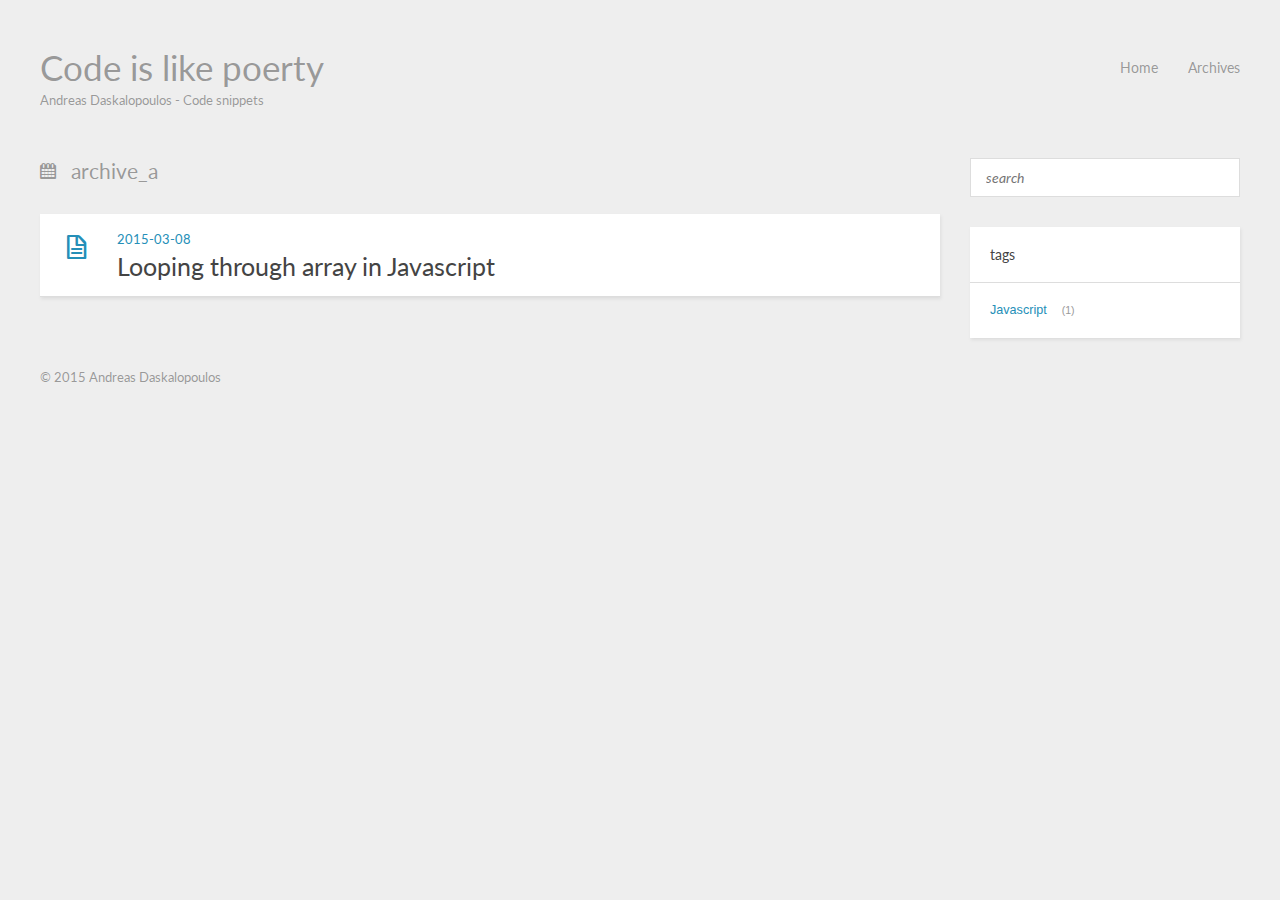
==== archives/index.html @ 8f814d0a "Site updated: 2015-03-08 23:06:06" ====
<!DOCTYPE HTML>
<html>
<head>
  <meta charset="utf-8">
  
  <title>archive_a | Code is like poerty</title>
  <meta name="author" content="Andreas Daskalopoulos">
  
  
  <meta name="viewport" content="width=device-width, initial-scale=1, maximum-scale=1">

  
  <meta property="og:site_name" content="Code is like poerty"/>

  
    <meta property="og:image" content="undefined"/>
  

  <link href="/favicon.png" rel="icon">
  <link rel="alternate" href="/atom.xml" title="Code is like poerty" type="application/atom+xml">
  <link rel="stylesheet" href="/css/style.css" media="screen" type="text/css">
  <!--[if lt IE 9]><script src="//html5shiv.googlecode.com/svn/trunk/html5.js"></script><![endif]-->
  

</head>


<body>
  <header id="header" class="inner"><div class="alignleft">
  <h1><a href="/">Code is like poerty</a></h1>
  <h2><a href="/">Andreas Daskalopoulos - Code snippets</a></h2>
</div>
<nav id="main-nav" class="alignright">
  <ul>
    
      <li><a href="/">Home</a></li>
    
      <li><a href="/archives">Archives</a></li>
    
  </ul>
  <div class="clearfix"></div>
</nav>
<div class="clearfix"></div></header>
  <div id="content" class="inner">
    <div id="main-col" class="alignleft"><div id="wrapper">
<h2 class="archive-title">archive_a</h2>


  <div class="archive">
    
      <article class="post">
        <div class="post-content">
          <header>
            <div class="icon"></div>
            <time datetime="2015-03-08T20:54:55.000Z"><a href="/2015/03/08/Loop through array in JavaScript/">2015-03-08</a></time>
            
              <h1 class="title"><a href="/2015/03/08/Loop through array in JavaScript/">Looping through array in Javascript</a></h1>
            
          </header>
        </div>
      </article>
    
  </div>
</div></div>
    <aside id="sidebar" class="alignright">
  <div class="search">
  <form action="//google.com/search" method="get" accept-charset="utf-8">
    <input type="search" name="q" results="0" placeholder="search">
    <input type="hidden" name="q" value="site:yoursite.com">
  </form>
</div>

  

  
<div class="widget tag">
  <h3 class="title">tags</h3>
  <ul class="entry">
  
    <li><a href="/tags/Javascript/">Javascript</a><small>1</small></li>
  
  </ul>
</div>

</aside>
    <div class="clearfix"></div>
  </div>
  <footer id="footer" class="inner"><div class="alignleft">
  
  &copy; 2015 Andreas Daskalopoulos
  
</div>
<div class="clearfix"></div></footer>
  <script src="//ajax.googleapis.com/ajax/libs/jquery/2.0.3/jquery.min.js"></script>
<script src="/js/jquery.imagesloaded.min.js"></script>
<script src="/js/gallery.js"></script>




<link rel="stylesheet" href="/fancybox/jquery.fancybox.css" media="screen" type="text/css">
<script src="/fancybox/jquery.fancybox.pack.js"></script>
<script type="text/javascript">
(function($){
  $('.fancybox').fancybox();
})(jQuery);
</script>

</body>
</html>
---- css/style.css ----
@import url("//fonts.googleapis.com/css?family=Lato:400,400italic");
@font-face {
  font-family: 'FontAwesome';
  font-style: normal;
  font-weight: normal;
  src: url("font/fontawesome-webfont.eot?#iefix") format('embedded-opentype'), url("font/fontawesome-webfont.woff") format('woff'), url("font/fontawesome-webfont.ttf") format('truetype'), url("font/fontawesome-webfont.svg#FontAwesomeRegular") format('svg');
}
* {
  margin: 0;
  padding: 0;
}
body {
  background: #eee;
  color: #444;
  font-family: "Helvetica Neue", "Helvetica", Arial, sans-serif;
  font-size: 14px;
  text-shadow: 0 0 1px transparent;
}
@media screen and (max-width: 1260px) {
  body {
    margin: 0 30px;
  }
}
@media screen and (max-width: 600px) {
  body {
    font-size: 13px;
  }
}
h1,
h2,
h3,
h4,
h5,
h6 {
  font-family: "Lato", Helvetica Neue, Helvetica, Arial, sans-serif;
}
h1 {
  font-size: 1.8em;
}
h2 {
  font-size: 1.5em;
}
h3 {
  font-size: 1.3em;
}
a {
  text-decoration: none;
  color: #258fb8;
}
a:hover {
  text-decoration: underline;
}
.alignleft {
  float: left;
}
.alignright {
  float: right;
}
.clearfix {
  zoom: 1;
}
.clearfix:before,
.clearfix:after {
  content: "";
  display: table;
}
.clearfix:after {
  clear: both;
}
.inner {
  width: 1200px;
  margin: 0 auto;
}
@media screen and (max-width: 1260px) {
  .inner {
    width: 100%;
  }
}
#main-col {
  width: 900px;
}
@media screen and (max-width: 1260px) {
  #main-col {
    width: 100%;
    margin-right: -300px;
  }
}
@media screen and (max-width: 900px) {
  #main-col {
    margin-right: 0;
    float: none;
  }
}
@media screen and (max-width: 1260px) {
  #wrapper {
    margin-right: 300px;
  }
}
@media screen and (max-width: 900px) {
  #wrapper {
    margin-right: 0;
  }
}
#header {
  text-shadow: 0 0 1px #fff;
  margin: 50px auto;
}
#header a {
  color: #999;
}
#header a:hover {
  color: #258fb8;
  text-decoration: none;
}
#header h1 {
  font-weight: normal;
  font-size: 2.5em;
  line-height: 1;
}
#header h2 {
  font-weight: normal;
  font-size: 0.9em;
  line-height: 1;
  margin-top: 10px;
}
#header #main-nav {
  font-family: "Lato", Helvetica Neue, Helvetica, Arial, sans-serif;
  line-height: 2.5em;
}
#header #main-nav ul {
  list-style: none;
}
#header #main-nav ul li {
  float: left;
  margin-left: 30px;
}
article {
  -webkit-box-shadow: 1px 2px 3px #ddd;
  box-shadow: 1px 2px 3px #ddd;
  background: #fff;
}
article.page {
  padding-left: 20px;
}
article.page .icon {
  display: none;
}
article.post .icon:before {
  content: '\f016';
}
article.photo .icon:before {
  content: '\f030';
}
article.link .icon:before {
  content: '\f0c1';
}
article.link .title a:after {
  content: '\f08e';
  color: #999;
  font: 12px FontAwesome;
  padding-left: 10px;
  vertical-align: super;
}
article .post-content {
  padding: 20px 20px 15px 77px;
  margin-bottom: 50px;
  position: relative;
}
@media screen and (max-width: 600px) {
  article .post-content {
    padding-left: 20px;
  }
}
article .gallery {
  overflow: hidden;
  position: relative;
}
article .gallery:hover .control {
  opacity: 1;
  -ms-filter: none;
  filter: none;
}
article .gallery img {
  min-width: 100%;
  max-width: 100%;
  height: auto;
  position: absolute;
  top: 0;
  left: 0;
  opacity: 0;
  -ms-filter: "progid:DXImageTransform.Microsoft.Alpha(Opacity=0)";
  filter: alpha(opacity=0);
}
article .gallery .control {
  opacity: 0;
  -ms-filter: "progid:DXImageTransform.Microsoft.Alpha(Opacity=0)";
  filter: alpha(opacity=0);
  -webkit-transition: 0.3s;
  -moz-transition: 0.3s;
  -o-transition: 0.3s;
  -ms-transition: 0.3s;
  transition: 0.3s;
}
article .gallery .prev,
article .gallery .next {
  position: absolute;
  top: 0;
  width: 50%;
  height: 100%;
  cursor: pointer;
}
article .gallery .prev:before,
article .gallery .next:before {
  position: absolute;
  font: 24px/1 FontAwesome;
  text-align: center;
  width: 24px;
  text-shadow: 0 0 15px rgba(0,0,0,0.5);
  color: #fff;
  margin-top: -12px;
  top: 50%;
}
article .gallery .prev {
  left: 0;
}
article .gallery .prev:before {
  content: '\f053';
  left: 10px;
}
article .gallery .next {
  right: 0;
}
article .gallery .next:before {
  content: '\f054';
  right: 10px;
}
article header .icon {
  width: 32px;
  height: 32px;
  margin-right: 25px;
  position: absolute;
  top: 20px;
  left: 20px;
  color: #258fb8;
}
@media screen and (max-width: 600px) {
  article header .icon {
    display: none;
  }
}
article header .icon:before {
  position: absolute;
  font: 32px FontAwesome;
  top: 0;
  left: 0;
  width: 32px;
  text-align: center;
}
article header time {
  color: #999;
  font: 0.9em "Lato", Helvetica Neue, Helvetica, Arial, sans-serif;
  margin-bottom: 5px;
  display: block;
  line-height: 1;
}
article header .title {
  font-weight: normal;
}
article header .title a {
  color: #444;
}
article header .title a:hover {
  color: #258fb8;
  text-decoration: none;
}
article .entry {
  text-align: justify;
  line-height: 1.6;
}
article .entry p,
article .entry blockquote,
article .entry ul,
article .entry ol,
article .entry dl,
article .entry table,
article .entry iframe,
article .entry h3,
article .entry h4,
article .entry h5,
article .entry h6,
article .entry .video-container {
  margin-top: 15px;
}
article .entry blockquote {
  border-top: 1px solid #ddd;
  border-bottom: 1px solid #ddd;
  font-style: italic;
  font-family: "Georgia", serif;
  font-size: 1.2em;
  padding: 0 30px 15px;
  text-align: center;
}
article .entry blockquote footer {
  border-top: none;
  font-size: 0.8em;
  line-height: 1;
  margin: 20px 0 0;
  padding-top: 0;
}
article .entry blockquote footer cite:before {
  content: '—';
  color: #ccc;
  padding: 0 0.5em;
}
article .entry code,
article .entry pre {
  font-family: Monaco, Menlo, Consolas, Courier New, monospace;
}
article .entry code {
  background: #eee;
  color: #666;
  padding: 0 5px;
  margin: 0 2px;
  font-size: 0.9em;
  border: 1px solid #ddd;
  -webkit-border-radius: 3px;
  border-radius: 3px;
}
article .entry pre {
  background: #eee;
  border: 1px solid #ddd;
  margin-top: 15px;
  overflow: auto;
  padding: 7px 15px;
  -webkit-border-radius: 2px;
  border-radius: 2px;
}
article .entry pre code {
  background: none;
  padding: 0;
  margin: 0;
  border: none;
  -webkit-border-radius: 0;
  border-radius: 0;
}
article .entry ul,
article .entry ol,
article .entry dl {
  margin-left: 20px;
}
article .entry ul ul,
article .entry ol ul,
article .entry dl ul,
article .entry ul ol,
article .entry ol ol,
article .entry dl ol,
article .entry ul dl,
article .entry ol dl,
article .entry dl dl {
  margin-top: 0;
}
article .entry h1,
article .entry h2 {
  font-weight: normal;
  border-bottom: 1px solid #ddd;
  padding-bottom: 10px;
  margin-top: 20px;
}
article .entry h3,
article .entry h4,
article .entry h5,
article .entry h6 {
  font-weight: normal;
}
article .entry img,
article .entry video {
  max-width: 100%;
  height: auto;
  border: none;
}
article .entry iframe {
  border: none;
}
article .entry .caption {
  display: block;
  margin-top: 5px;
  color: #999;
  position: relative;
  font-size: 0.9em;
  padding-left: 25px;
}
article .entry .caption:before {
  content: '\f040';
  position: absolute;
  font: 1.3em FontAwesome;
  position: absolute;
  left: 0;
  top: 3px;
}
article .entry .video-container {
  position: relative;
  padding-bottom: 56.25%;
  padding-top: 30px;
  height: 0;
  overflow: hidden;
}
article .entry .video-container iframe,
article .entry .video-container object,
article .entry .video-container embed {
  position: absolute;
  top: 0;
  left: 0;
  width: 100%;
  height: 100%;
  margin-top: 0;
}
article .entry .pullquote {
  float: right;
  border: none;
  padding: 0;
  margin: 1em 0 0.5em 1.5em;
  text-align: left;
  width: 45%;
  font-size: 1.5em;
}
article footer {
  margin-top: 15px;
  padding-top: 10px;
  border-top: 1px solid #ddd;
  color: #999;
  font-size: 0.9em;
  line-height: 16px;
  position: relative;
  min-height: 16px;
}
article footer a {
  color: #999;
}
article footer a:hover {
  color: #258fb8;
  text-decoration: none;
}
article footer a:before {
  font: 1.1em FontAwesome;
  padding-right: 10px;
  vertical-align: middle;
}
article footer a.more-link:before {
  content: '\f054';
}
article footer a.comment-link:before {
  content: '\f075';
}
article footer .categories,
article footer .tags {
  position: relative;
  padding-left: 25px;
  margin: 5px 0;
}
article footer .categories:before,
article footer .tags:before {
  position: absolute;
  font: 1.1em FontAwesome;
}
article footer .categories:before {
  content: '\f07b';
  top: 2px;
  left: 1px;
}
article footer .tags:before {
  content: '\f02b';
  top: 3px;
  left: 2px;
}
article footer .addthis {
  margin-top: 15px;
}
article footer .addthis iframe {
  margin-top: 0;
}
#comment {
  padding: 20px;
  background: #fff;
  -webkit-box-shadow: 1px 2px 3px #ddd;
  box-shadow: 1px 2px 3px #ddd;
  margin-bottom: 50px;
}
#comment .title {
  font-weight: normal;
  margin-bottom: 15px;
}
#pagination a {
  display: block;
  padding: 5px 10px;
  background: #ddd;
  color: #999;
  font-family: "Lato", Helvetica Neue, Helvetica, Arial, sans-serif;
  text-shadow: 0 0 1px #fff;
  margin-bottom: 50px;
}
#pagination a:hover {
  background: #258fb8;
  color: #fff;
  text-decoration: none;
  text-shadow: none;
}
#pagination .prev:before {
  content: '\f053';
  padding-right: 10px;
  font-family: FontAwesome;
}
#pagination .next:after {
  content: '\f054';
  padding-left: 10px;
  font-family: FontAwesome;
}
.archive-title {
  color: #999;
  font-weight: normal;
  margin-bottom: 30px;
  text-shadow: 0 0 1px #fff;
}
.archive-title:before {
  font-family: FontAwesome;
  content: '\f073';
  padding-right: 15px;
}
.archive-title.tag:before {
  content: '\f02b';
}
.archive-title.category:before {
  content: '\f07b';
}
.archive {
  -webkit-box-shadow: 1px 2px 3px #ddd;
  box-shadow: 1px 2px 3px #ddd;
  border-bottom: 1px solid #ddd;
  margin-bottom: 50px;
}
.archive article {
  -webkit-box-shadow: none;
  box-shadow: none;
}
.archive article .post-content {
  margin-bottom: 0;
}
#sidebar {
  width: 270px;
  line-height: 1.8em;
}
@media screen and (max-width: 900px) {
  #sidebar {
    float: none;
    width: 100%;
  }
}
#sidebar .widget {
  background: #fff;
  -webkit-box-shadow: 1px 2px 3px #ddd;
  box-shadow: 1px 2px 3px #ddd;
  margin-bottom: 30px;
  word-wrap: break-word;
}
#sidebar .widget .title {
  padding: 15px 20px;
  font-size: 1em;
  border-bottom: 1px solid #ddd;
  font-weight: normal;
}
#sidebar .widget .entry {
  font-size: 0.9em;
  padding: 15px 20px;
}
#sidebar .widget ul,
#sidebar .widget ol,
#sidebar .widget dl {
  list-style: none;
}
#sidebar .widget ul ul,
#sidebar .widget ol ul,
#sidebar .widget dl ul,
#sidebar .widget ul ol,
#sidebar .widget ol ol,
#sidebar .widget dl ol,
#sidebar .widget ul dl,
#sidebar .widget ol dl,
#sidebar .widget dl dl {
  list-style: disc;
  margin-left: 20px;
}
#sidebar .search {
  margin-bottom: 30px;
}
#sidebar .search input {
  background: #fff;
  font-family: "Lato", Helvetica Neue, Helvetica, Arial, sans-serif;
  font-style: italic;
  font-size: 1em;
  padding: 10px 15px;
  border: 1px solid #ddd;
  width: 100%;
  -webkit-box-sizing: border-box;
  -moz-box-sizing: border-box;
  box-sizing: border-box;
  color: #999;
}
#sidebar .search input:focus {
  color: #444;
}
#sidebar .tag small {
  margin-left: 15px;
  color: #999;
}
#sidebar .tag small:before {
  content: '(';
}
#sidebar .tag small:after {
  content: ')';
}
#sidebar .twitter li {
  border-bottom: 1px solid #ddd;
  padding: 15px 20px;
  font-size: 0.9em;
}
#sidebar .twitter li:last-of-type {
  border-bottom: none;
}
#sidebar .twitter small {
  display: block;
  margin-top: 10px;
  color: #999;
  line-height: 1;
}
#sidebar .tagcloud .entry {
  padding-right: 5px;
}
#sidebar .tagcloud a {
  margin-right: 10px;
  display: inline-block;
}
#footer {
  color: #999;
  margin-bottom: 50px;
  font: 0.9em/1.6 "Lato", Helvetica Neue, Helvetica, Arial, sans-serif;
  text-shadow: 0 0 1px #fff;
}
.entry .gist {
  background: #eee;
  border: 1px solid #ddd;
  margin-top: 15px;
  padding: 7px 15px;
  -webkit-border-radius: 2px;
  border-radius: 2px;
  text-shadow: 0 0 1px #fff;
  line-height: 1.6;
  overflow: auto;
  color: #666;
}
.entry .gist .gist-file {
  border: none;
  font-family: inherit;
  margin: 0;
  font-size: 0.9em;
}
.entry .gist .gist-file .gist-data {
  background: none;
  border-bottom: none;
}
.entry .gist .gist-file .gist-data pre {
  padding: 0 !important;
  font-family: Monaco, Menlo, Consolas, Courier New, monospace;
}
.entry .gist .gist-file .gist-meta {
  background: none;
  color: #999;
  margin-top: 5px;
  padding: 0;
  text-shadow: 0 0 1px #fff;
  font-size: 100%;
}
.entry .gist .gist-file .gist-meta a {
  color: #258fb8;
}
.entry .gist .gist-file .gist-meta a:visited {
  color: #258fb8;
}
figure.highlight {
  background: #eee;
  border: 1px solid #ddd;
  margin-top: 15px;
  padding: 7px 15px;
  -webkit-border-radius: 2px;
  border-radius: 2px;
  text-shadow: 0 0 1px #fff;
  line-height: 1.6;
  overflow: auto;
  position: relative;
  font-size: 0.9em;
}
figure.highlight figcaption {
  color: #999;
  margin-bottom: 5px;
  text-shadow: 0 0 1px #fff;
}
figure.highlight figcaption a {
  position: absolute;
  right: 15px;
}
figure.highlight pre {
  border: none;
  padding: 0;
  margin: 0;
}
figure.highlight table {
  margin-top: 0;
  border-spacing: 0;
}
figure.highlight .gutter {
  color: #999;
  padding-right: 15px;
  border-right: 1px solid #ddd;
  text-align: right;
}
figure.highlight .code {
  padding-left: 15px;
  border-left: 1px solid #fff;
  color: #666;
}
figure.highlight .line {
  height: 20px;
}
pre .comment,
pre .template_comment,
pre .diff .header,
pre .doctype,
pre .pi,
pre .lisp .string,
pre .javadoc {
  color: #93a1a1;
  font-style: italic;
}
pre .keyword,
pre .winutils,
pre .method,
pre .addition,
pre .css .tag,
pre .request,
pre .status,
pre .nginx .title {
  color: #859900;
}
pre .number,
pre .command,
pre .string,
pre .tag .value,
pre .phpdoc,
pre .tex .formula,
pre .regexp,
pre .hexcolor {
  color: #2aa198;
}
pre .title,
pre .localvars,
pre .chunk,
pre .decorator,
pre .built_in,
pre .identifier,
pre .vhdl,
pre .literal,
pre .id {
  color: #268bd2;
}
pre .attribute,
pre .variable,
pre .lisp .body,
pre .smalltalk .number,
pre .constant,
pre .class .title,
pre .parent,
pre .haskell .type {
  color: #b58900;
}
pre .preprocessor,
pre .preprocessor .keyword,
pre .shebang,
pre .symbol,
pre .symbol .string,
pre .diff .change,
pre .special,
pre .attr_selector,
pre .important,
pre .subst,
pre .cdata,
pre .clojure .title {
  color: #cb4b16;
}
pre .deletion {
  color: #dc322f;
}
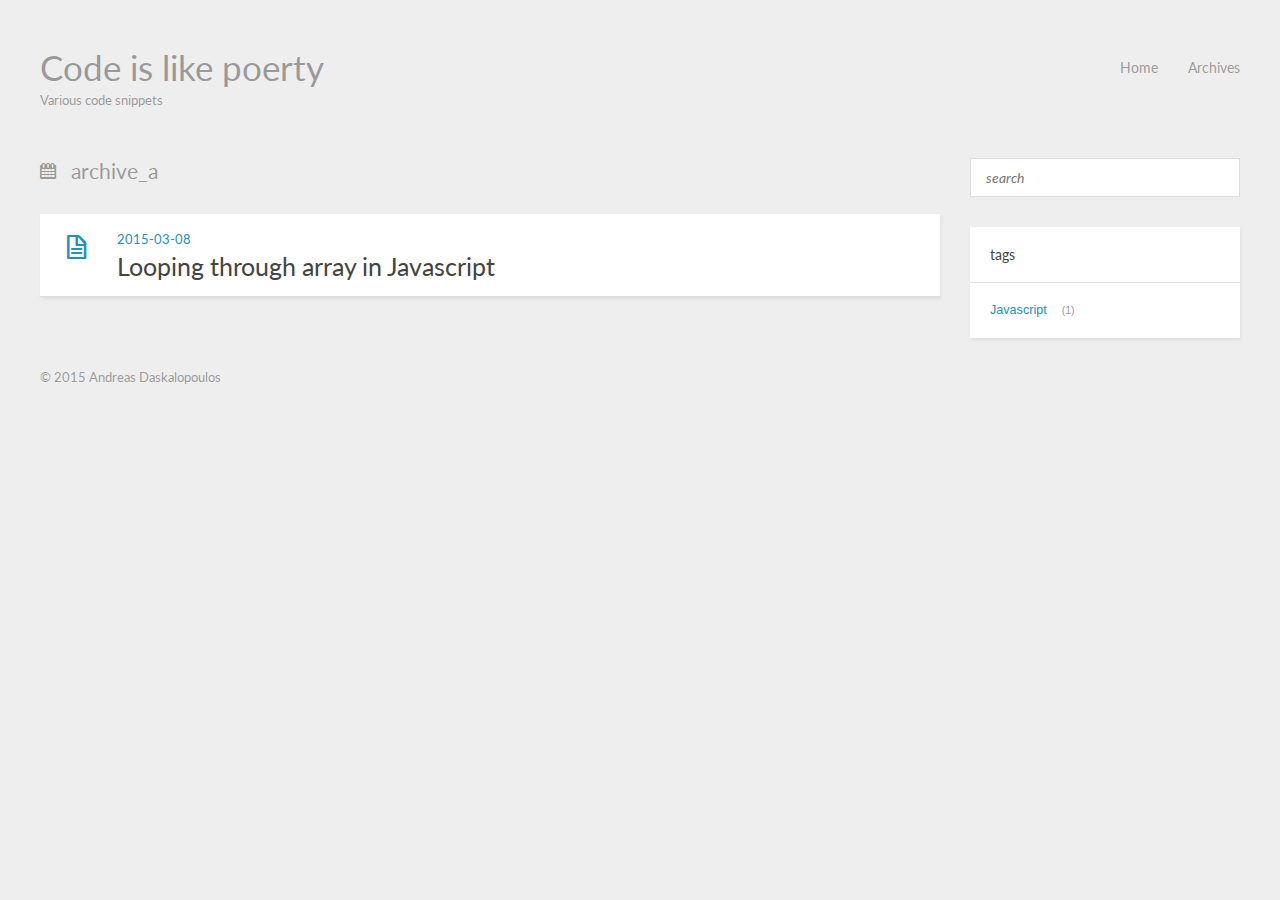
==== commit 33d2a7a5: "Site updated: 2015-03-08 23:08:27" ====
--- a/archives/index.html
+++ b/archives/index.html
@@ -28,7 +28,7 @@
 <body>
   <header id="header" class="inner"><div class="alignleft">
   <h1><a href="/">Code is like poerty</a></h1>
-  <h2><a href="/">Andreas Daskalopoulos - Code snippets</a></h2>
+  <h2><a href="/">Various code snippets</a></h2>
 </div>
 <nav id="main-nav" class="alignright">
   <ul>
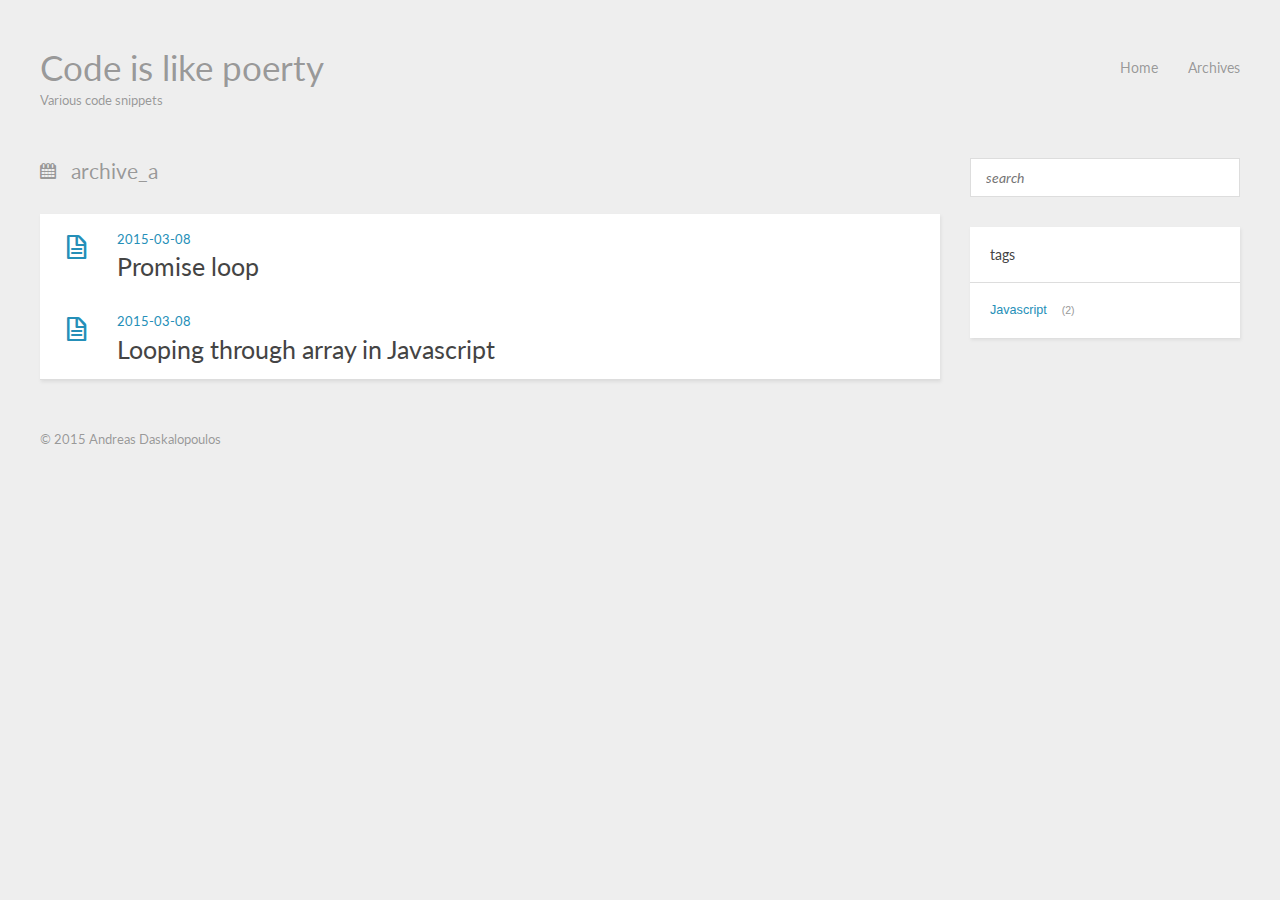
==== commit 726f2ac4: "Site updated: 2015-03-08 23:12:15" ====
--- a/archives/index.html
+++ b/archives/index.html
@@ -52,6 +52,18 @@
         <div class="post-content">
           <header>
             <div class="icon"></div>
+            <time datetime="2015-03-08T21:11:02.000Z"><a href="/2015/03/08/Promise-loop/">2015-03-08</a></time>
+            
+              <h1 class="title"><a href="/2015/03/08/Promise-loop/">Promise loop</a></h1>
+            
+          </header>
+        </div>
+      </article>
+    
+      <article class="post">
+        <div class="post-content">
+          <header>
+            <div class="icon"></div>
             <time datetime="2015-03-08T20:54:55.000Z"><a href="/2015/03/08/Loop through array in JavaScript/">2015-03-08</a></time>
             
               <h1 class="title"><a href="/2015/03/08/Loop through array in JavaScript/">Looping through array in Javascript</a></h1>
@@ -77,7 +89,7 @@
   <h3 class="title">tags</h3>
   <ul class="entry">
   
-    <li><a href="/tags/Javascript/">Javascript</a><small>1</small></li>
+    <li><a href="/tags/Javascript/">Javascript</a><small>2</small></li>
   
   </ul>
 </div>
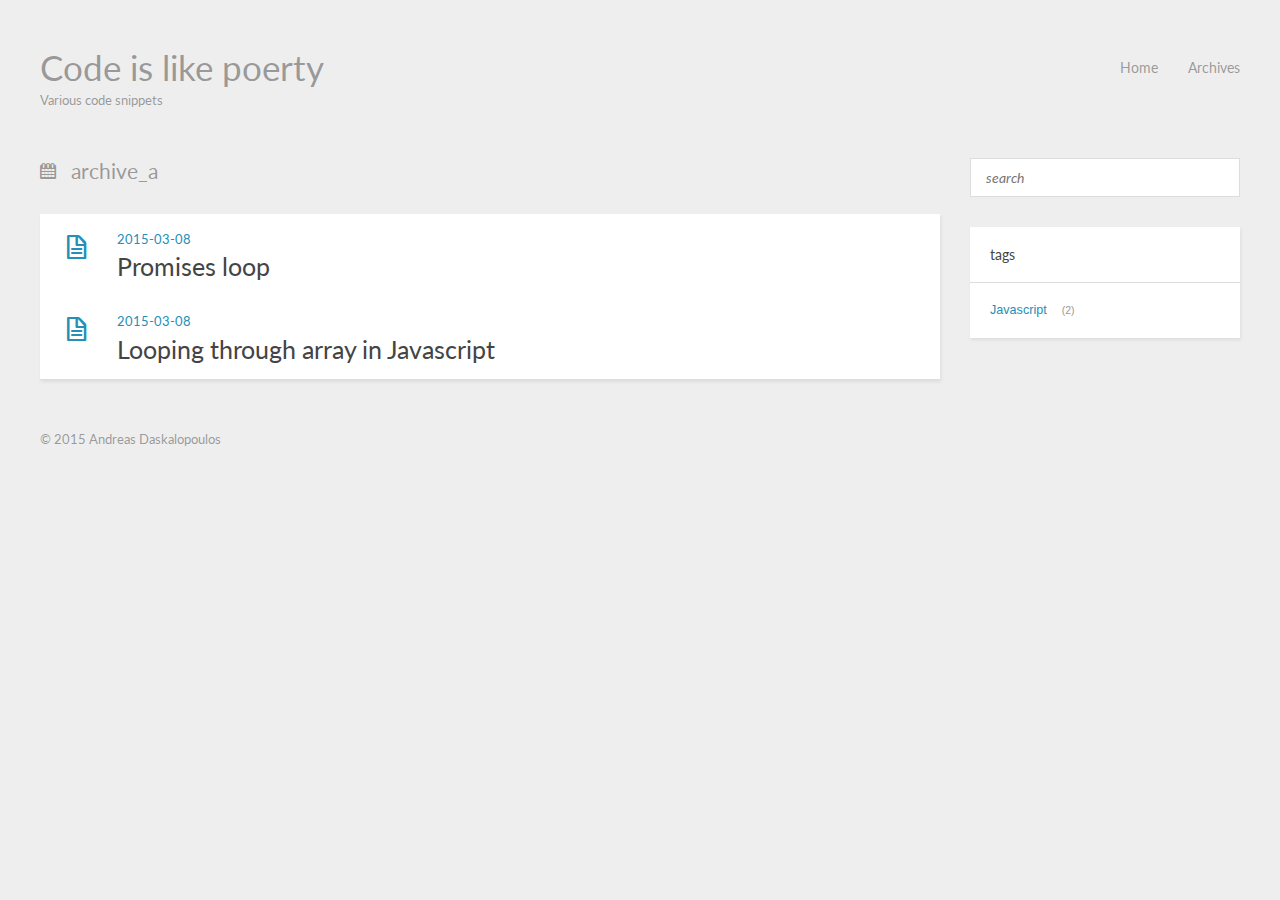
==== commit 37d609a5: "Site updated: 2015-03-09 14:56:00" ====
--- a/archives/index.html
+++ b/archives/index.html
@@ -54,7 +54,7 @@
             <div class="icon"></div>
             <time datetime="2015-03-08T21:11:02.000Z"><a href="/2015/03/08/Promise-loop/">2015-03-08</a></time>
             
-              <h1 class="title"><a href="/2015/03/08/Promise-loop/">Promise loop</a></h1>
+              <h1 class="title"><a href="/2015/03/08/Promise-loop/">Promises loop</a></h1>
             
           </header>
         </div>
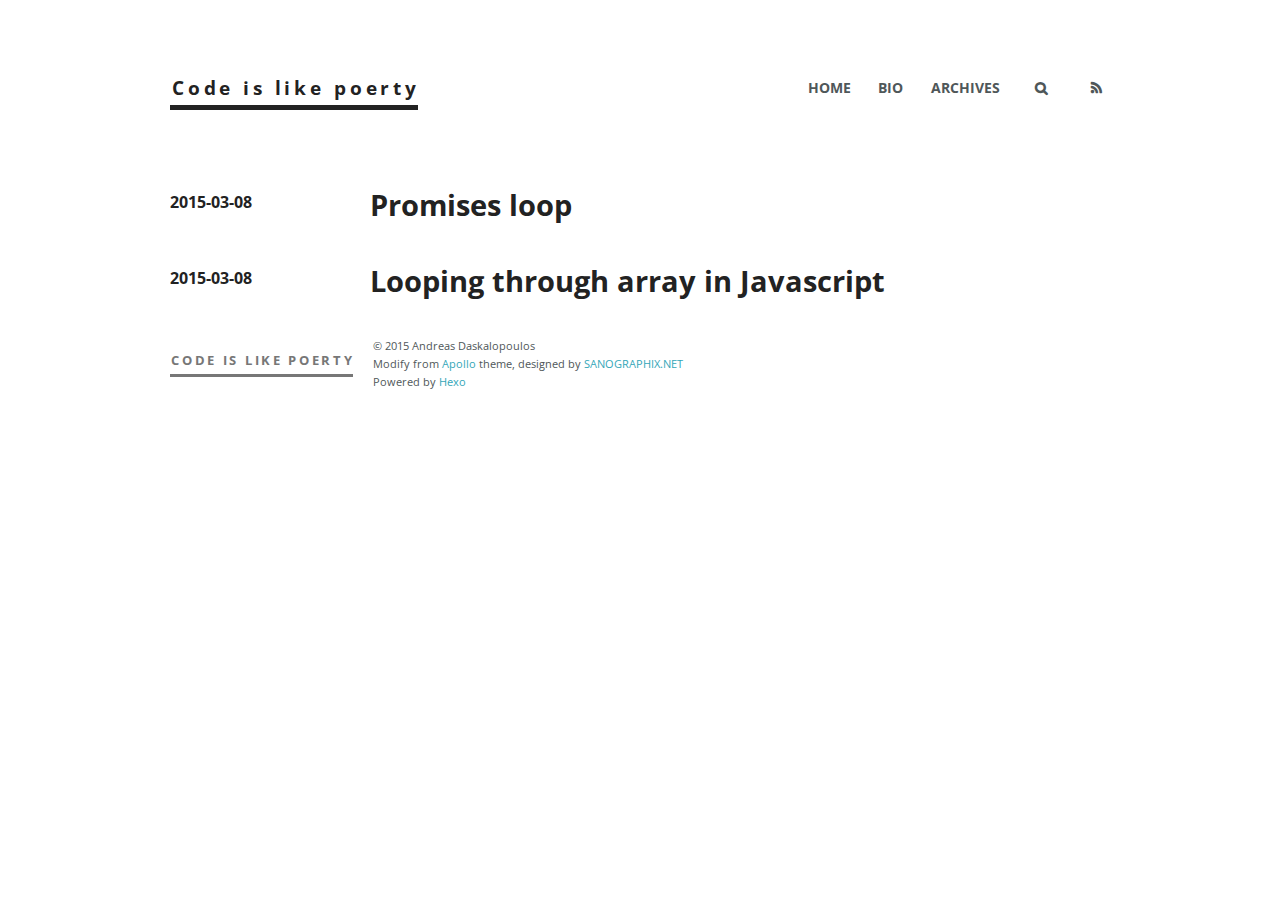
==== commit 56915cfc: "Site updated: 2015-03-11 17:25:55" ====
--- a/archives/index.html
+++ b/archives/index.html
@@ -1,122 +1,116 @@
-<!DOCTYPE HTML>
+<!DOCTYPE html>
 <html>
 <head>
   <meta charset="utf-8">
   
-  <title>archive_a | Code is like poerty</title>
-  <meta name="author" content="Andreas Daskalopoulos">
+  <title>Code is like poerty</title>
+  <meta name="viewport" content="width=device-width">
+  <meta name="description">
+<meta property="og:type" content="website">
+<meta property="og:title" content="Code is like poerty">
+<meta property="og:url" content="http://yoursite.com/archives/index.html">
+<meta property="og:site_name" content="Code is like poerty">
+<meta property="og:description">
+<meta name="twitter:card" content="summary">
+<meta name="twitter:title" content="Code is like poerty">
+<meta name="twitter:description">
+  
+    <link rel="alternative" href="/atom.xml" title="Code is like poerty" type="application/atom+xml">
   
   
-  <meta name="viewport" content="width=device-width, initial-scale=1, maximum-scale=1">
-
+    <link rel="icon" href="/favicon.png">
   
-  <meta property="og:site_name" content="Code is like poerty"/>
-
-  
-    <meta property="og:image" content="undefined"/>
-  
-
-  <link href="/favicon.png" rel="icon">
-  <link rel="alternate" href="/atom.xml" title="Code is like poerty" type="application/atom+xml">
-  <link rel="stylesheet" href="/css/style.css" media="screen" type="text/css">
+  <link rel="stylesheet" href="/css/style.css" type="text/css">
   <!--[if lt IE 9]><script src="//html5shiv.googlecode.com/svn/trunk/html5.js"></script><![endif]-->
   
-
 </head>
-
-
 <body>
-  <header id="header" class="inner"><div class="alignleft">
-  <h1><a href="/">Code is like poerty</a></h1>
-  <h2><a href="/">Various code snippets</a></h2>
+  <div id="container">
+    <div class="mobile-nav-panel">
+	<i class="icon-reorder icon-large"></i>
 </div>
-<nav id="main-nav" class="alignright">
-  <ul>
-    
-      <li><a href="/">Home</a></li>
-    
-      <li><a href="/archives">Archives</a></li>
-    
-  </ul>
-  <div class="clearfix"></div>
-</nav>
-<div class="clearfix"></div></header>
-  <div id="content" class="inner">
-    <div id="main-col" class="alignleft"><div id="wrapper">
-<h2 class="archive-title">archive_a</h2>
-
-
+<header id="header">
+	<h1 class="blog-title">
+		<a href="/">Code is like poerty</a>
+	</h1>
+	<nav class="nav">
+		<ul>
+			<li><a href="/">Home</a></li><li><a href="/bio">Bio</a></li><li><a href="/archives">Archives</a></li>
+			<li><a id="nav-search-btn" class="nav-icon" title="Search"></a></li>
+			<li><a href="/atom.xml" id="nav-rss-link" class="nav-icon" title="RSS Feed"></a></li>
+		</ul>
+	</nav>
+	<div id="search-form-wrap">
+		<form action="//google.com/search" method="get" accept-charset="UTF-8" class="search-form"><input type="search" name="q" results="0" class="search-form-input" placeholder="Search"><button type="submit" class="search-form-submit">&#xF002;</button><input type="hidden" name="q" value="site:http://yoursite.com"></form>
+	</div>
+</header>
+    <div id="main">
+      
   <div class="archive">
     
-      <article class="post">
-        <div class="post-content">
+      <article class="post post">
+        <footer class="entry-meta-header">
+          <span class="meta-elements date">
+            <time datetime="2015-03-08T21:11:02.000Z"><a href="/2015/03/08/Promise-loop/">2015-03-08</a></time>
+          </span>
+        </footer>
+        <div class="entry-content">
           <header>
-            <div class="icon"></div>
-            <time datetime="2015-03-08T21:11:02.000Z"><a href="/2015/03/08/Promise-loop/">2015-03-08</a></time>
             
-              <h1 class="title"><a href="/2015/03/08/Promise-loop/">Promises loop</a></h1>
+              
+                <h1><a href="/2015/03/08/Promise-loop/">Promises loop</a></h1>
+              
             
           </header>
         </div>
       </article>
     
-      <article class="post">
-        <div class="post-content">
+      <article class="post post">
+        <footer class="entry-meta-header">
+          <span class="meta-elements date">
+            <time datetime="2015-03-08T20:54:55.000Z"><a href="/2015/03/08/Loop through array in JavaScript/">2015-03-08</a></time>
+          </span>
+        </footer>
+        <div class="entry-content">
           <header>
-            <div class="icon"></div>
-            <time datetime="2015-03-08T20:54:55.000Z"><a href="/2015/03/08/Loop through array in JavaScript/">2015-03-08</a></time>
             
-              <h1 class="title"><a href="/2015/03/08/Loop through array in JavaScript/">Looping through array in Javascript</a></h1>
+              
+                <h1><a href="/2015/03/08/Loop through array in JavaScript/">Looping through array in Javascript</a></h1>
+              
             
           </header>
         </div>
       </article>
     
   </div>
-</div></div>
-    <aside id="sidebar" class="alignright">
-  <div class="search">
+
+    </div>
+    <div class="mb-search">
   <form action="//google.com/search" method="get" accept-charset="utf-8">
-    <input type="search" name="q" results="0" placeholder="search">
+    <input type="search" name="q" results="0" placeholder="Search">
     <input type="hidden" name="q" value="site:yoursite.com">
   </form>
 </div>
+<footer id="footer">
+	<h1 class="footer-blog-title">
+		<a href="/">Code is like poerty</a>
+	</h1>
+	<span class="copyright">
+		&copy; 2015 Andreas Daskalopoulos<br>
+		Modify from <a href="http://sanographix.github.io/tumblr/apollo/" target="_blank">Apollo</a> theme, designed by <a href="http://www.sanographix.net/" target="_blank">SANOGRAPHIX.NET</a><br>
+		Powered by <a href="http://hexo.io/" target="_blank">Hexo</a>
+	</span>
+</footer>
+    
 
-  
-
-  
-<div class="widget tag">
-  <h3 class="title">tags</h3>
-  <ul class="entry">
-  
-    <li><a href="/tags/Javascript/">Javascript</a><small>2</small></li>
-  
-  </ul>
-</div>
-
-</aside>
-    <div class="clearfix"></div>
-  </div>
-  <footer id="footer" class="inner"><div class="alignleft">
-  
-  &copy; 2015 Andreas Daskalopoulos
-  
-</div>
-<div class="clearfix"></div></footer>
-  <script src="//ajax.googleapis.com/ajax/libs/jquery/2.0.3/jquery.min.js"></script>
-<script src="/js/jquery.imagesloaded.min.js"></script>
-<script src="/js/gallery.js"></script>
-
-
+<script src="//ajax.googleapis.com/ajax/libs/jquery/2.0.3/jquery.min.js"></script>
 
 
 <link rel="stylesheet" href="/fancybox/jquery.fancybox.css" media="screen" type="text/css">
 <script src="/fancybox/jquery.fancybox.pack.js"></script>
-<script type="text/javascript">
-(function($){
-  $('.fancybox').fancybox();
-})(jQuery);
-</script>
 
+
+<script src="/js/script.js" type="text/javascript"></script>
+  </div>
 </body>
 </html>--- a/css/style.css
+++ b/css/style.css
@@ -1,30 +1,167 @@
-@import url("//fonts.googleapis.com/css?family=Lato:400,400italic");
+@charset "utf-8";
+@import url("//fonts.googleapis.com/css?family=Source+Code+Pro");
+@import url("//fonts.googleapis.com/css?family=Open+Sans:400,700");
+html,
+body,
+div,
+span,
+applet,
+object,
+iframe,
+h1,
+h2,
+h3,
+h4,
+h5,
+h6,
+p,
+blockquote,
+pre,
+a,
+abbr,
+acronym,
+address,
+big,
+cite,
+code,
+del,
+dfn,
+em,
+img,
+ins,
+kbd,
+q,
+s,
+samp,
+small,
+strike,
+strong,
+sub,
+sup,
+tt,
+var,
+dl,
+dt,
+dd,
+ol,
+ul,
+li,
+fieldset,
+form,
+label,
+legend,
+table,
+caption,
+tbody,
+tfoot,
+thead,
+tr,
+th,
+td {
+  margin: 0;
+  padding: 0;
+  border: 0;
+  outline: 0;
+  font-weight: inherit;
+  font-style: inherit;
+  font-family: inherit;
+  font-size: 100%;
+  vertical-align: baseline;
+}
+body {
+  line-height: 1;
+  color: #000;
+  background: #fff;
+}
+ol,
+ul {
+  list-style: none;
+}
+table {
+  border-collapse: separate;
+  border-spacing: 0;
+  vertical-align: middle;
+}
+caption,
+th,
+td {
+  text-align: left;
+  font-weight: normal;
+  vertical-align: middle;
+}
+a img {
+  border: none;
+}
+input,
+button {
+  margin: 0;
+  padding: 0;
+}
+input::-moz-focus-inner,
+button::-moz-focus-inner {
+  border: 0;
+  padding: 0;
+}
 @font-face {
-  font-family: 'FontAwesome';
+  font-family: FontAwesome;
   font-style: normal;
   font-weight: normal;
-  src: url("font/fontawesome-webfont.eot?#iefix") format('embedded-opentype'), url("font/fontawesome-webfont.woff") format('woff'), url("font/fontawesome-webfont.ttf") format('truetype'), url("font/fontawesome-webfont.svg#FontAwesomeRegular") format('svg');
-}
-* {
-  margin: 0;
-  padding: 0;
+  src: url("fonts/fontawesome-webfont.eot?v=#4.0.3");
+  src: url("fonts/fontawesome-webfont.eot?#iefix&v=#4.0.3") format("embedded-opentype"), url("fonts/fontawesome-webfont.woff?v=#4.0.3") format("woff"), url("fonts/fontawesome-webfont.ttf?v=#4.0.3") format("truetype"), url("fonts/fontawesome-webfont.svg#fontawesomeregular?v=#4.0.3") format("svg");
 }
 body {
-  background: #eee;
-  color: #444;
-  font-family: "Helvetica Neue", "Helvetica", Arial, sans-serif;
-  font-size: 14px;
-  text-shadow: 0 0 1px transparent;
-}
-@media screen and (max-width: 1260px) {
-  body {
-    margin: 0 30px;
-  }
-}
-@media screen and (max-width: 600px) {
-  body {
-    font-size: 13px;
-  }
+  background: #fff;
+  color: #4f5759;
+  font: 100% 'Open Sans', 'Helvetica Neue', 'Helvetica', 'Arial', 'ヒラギノ角ゴ Pro W3', 'Hiragino Kaku Gothic Pro', 'メイリオ', Meiryo, 'ＭＳ Ｐゴシック', 'MS PGothic', sans-serif;
+  text-rendering: optimizelegibility;
+  -webkit-text-size-adjust: 100%;
+  -webkit-font-smoothing: antialiased;
+  -moz-osx-font-smoothing: grayscale;
+}
+a {
+  color: #33a6b8;
+  text-decoration: none;
+}
+a:hover {
+  color: #2a8998;
+}
+strong,
+b {
+  font-weight: bold;
+}
+em {
+  font-style: italic;
+}
+code {
+  text-shadow: 0 1px #fff;
+  padding: 0 0.3em;
+}
+del {
+  text-decoration: line-through;
+}
+sub,
+sup {
+  font-size: 75%;
+  line-height: 0;
+  position: relative;
+}
+:root sub,
+:root sup {
+  vertical-align: baseline;
+}
+sup {
+  top: -0.5em;
+}
+sub {
+  bottom: -0.2em;
+}
+acronym,
+abbr {
+  border-bottom: 1px dotted;
+  font-variant: normal;
+}
+abbr {
+  cursor: help;
 }
 h1,
 h2,
@@ -32,620 +169,41 @@
 h4,
 h5,
 h6 {
-  font-family: "Lato", Helvetica Neue, Helvetica, Arial, sans-serif;
-}
-h1 {
-  font-size: 1.8em;
-}
-h2 {
-  font-size: 1.5em;
-}
-h3 {
-  font-size: 1.3em;
-}
-a {
+  color: #222;
+  font-weight: bold;
+}
+h1 a,
+h2 a,
+h3 a,
+h4 a,
+h5 a,
+h6 a {
+  color: #222;
   text-decoration: none;
-  color: #258fb8;
-}
-a:hover {
-  text-decoration: underline;
-}
+}
+h1 a:hover,
+h2 a:hover,
+h3 a:hover,
+h4 a:hover,
+h5 a:hover,
+h6 a:hover {
+  color: #222;
+}
+pre,
+code {
+  font-family: "Source Code Pro", Consolas, Monaco, Menlo, Consolas, monospace;
+  font-size: 1em;
+}
+.left,
 .alignleft {
   float: left;
 }
+.right,
 .alignright {
   float: right;
 }
-.clearfix {
-  zoom: 1;
-}
-.clearfix:before,
-.clearfix:after {
-  content: "";
-  display: table;
-}
-.clearfix:after {
-  clear: both;
-}
-.inner {
-  width: 1200px;
-  margin: 0 auto;
-}
-@media screen and (max-width: 1260px) {
-  .inner {
-    width: 100%;
-  }
-}
-#main-col {
-  width: 900px;
-}
-@media screen and (max-width: 1260px) {
-  #main-col {
-    width: 100%;
-    margin-right: -300px;
-  }
-}
-@media screen and (max-width: 900px) {
-  #main-col {
-    margin-right: 0;
-    float: none;
-  }
-}
-@media screen and (max-width: 1260px) {
-  #wrapper {
-    margin-right: 300px;
-  }
-}
-@media screen and (max-width: 900px) {
-  #wrapper {
-    margin-right: 0;
-  }
-}
-#header {
-  text-shadow: 0 0 1px #fff;
-  margin: 50px auto;
-}
-#header a {
-  color: #999;
-}
-#header a:hover {
-  color: #258fb8;
-  text-decoration: none;
-}
-#header h1 {
-  font-weight: normal;
-  font-size: 2.5em;
-  line-height: 1;
-}
-#header h2 {
-  font-weight: normal;
-  font-size: 0.9em;
-  line-height: 1;
-  margin-top: 10px;
-}
-#header #main-nav {
-  font-family: "Lato", Helvetica Neue, Helvetica, Arial, sans-serif;
-  line-height: 2.5em;
-}
-#header #main-nav ul {
-  list-style: none;
-}
-#header #main-nav ul li {
-  float: left;
-  margin-left: 30px;
-}
-article {
-  -webkit-box-shadow: 1px 2px 3px #ddd;
-  box-shadow: 1px 2px 3px #ddd;
-  background: #fff;
-}
-article.page {
-  padding-left: 20px;
-}
-article.page .icon {
-  display: none;
-}
-article.post .icon:before {
-  content: '\f016';
-}
-article.photo .icon:before {
-  content: '\f030';
-}
-article.link .icon:before {
-  content: '\f0c1';
-}
-article.link .title a:after {
-  content: '\f08e';
-  color: #999;
-  font: 12px FontAwesome;
-  padding-left: 10px;
-  vertical-align: super;
-}
-article .post-content {
-  padding: 20px 20px 15px 77px;
-  margin-bottom: 50px;
-  position: relative;
-}
-@media screen and (max-width: 600px) {
-  article .post-content {
-    padding-left: 20px;
-  }
-}
-article .gallery {
-  overflow: hidden;
-  position: relative;
-}
-article .gallery:hover .control {
-  opacity: 1;
-  -ms-filter: none;
-  filter: none;
-}
-article .gallery img {
-  min-width: 100%;
-  max-width: 100%;
-  height: auto;
-  position: absolute;
-  top: 0;
-  left: 0;
-  opacity: 0;
-  -ms-filter: "progid:DXImageTransform.Microsoft.Alpha(Opacity=0)";
-  filter: alpha(opacity=0);
-}
-article .gallery .control {
-  opacity: 0;
-  -ms-filter: "progid:DXImageTransform.Microsoft.Alpha(Opacity=0)";
-  filter: alpha(opacity=0);
-  -webkit-transition: 0.3s;
-  -moz-transition: 0.3s;
-  -o-transition: 0.3s;
-  -ms-transition: 0.3s;
-  transition: 0.3s;
-}
-article .gallery .prev,
-article .gallery .next {
-  position: absolute;
-  top: 0;
-  width: 50%;
-  height: 100%;
-  cursor: pointer;
-}
-article .gallery .prev:before,
-article .gallery .next:before {
-  position: absolute;
-  font: 24px/1 FontAwesome;
-  text-align: center;
-  width: 24px;
-  text-shadow: 0 0 15px rgba(0,0,0,0.5);
-  color: #fff;
-  margin-top: -12px;
-  top: 50%;
-}
-article .gallery .prev {
-  left: 0;
-}
-article .gallery .prev:before {
-  content: '\f053';
-  left: 10px;
-}
-article .gallery .next {
-  right: 0;
-}
-article .gallery .next:before {
-  content: '\f054';
-  right: 10px;
-}
-article header .icon {
-  width: 32px;
-  height: 32px;
-  margin-right: 25px;
-  position: absolute;
-  top: 20px;
-  left: 20px;
-  color: #258fb8;
-}
-@media screen and (max-width: 600px) {
-  article header .icon {
-    display: none;
-  }
-}
-article header .icon:before {
-  position: absolute;
-  font: 32px FontAwesome;
-  top: 0;
-  left: 0;
-  width: 32px;
-  text-align: center;
-}
-article header time {
-  color: #999;
-  font: 0.9em "Lato", Helvetica Neue, Helvetica, Arial, sans-serif;
-  margin-bottom: 5px;
-  display: block;
-  line-height: 1;
-}
-article header .title {
-  font-weight: normal;
-}
-article header .title a {
-  color: #444;
-}
-article header .title a:hover {
-  color: #258fb8;
-  text-decoration: none;
-}
-article .entry {
-  text-align: justify;
-  line-height: 1.6;
-}
-article .entry p,
-article .entry blockquote,
-article .entry ul,
-article .entry ol,
-article .entry dl,
-article .entry table,
-article .entry iframe,
-article .entry h3,
-article .entry h4,
-article .entry h5,
-article .entry h6,
-article .entry .video-container {
-  margin-top: 15px;
-}
-article .entry blockquote {
-  border-top: 1px solid #ddd;
-  border-bottom: 1px solid #ddd;
-  font-style: italic;
-  font-family: "Georgia", serif;
-  font-size: 1.2em;
-  padding: 0 30px 15px;
-  text-align: center;
-}
-article .entry blockquote footer {
-  border-top: none;
-  font-size: 0.8em;
-  line-height: 1;
-  margin: 20px 0 0;
-  padding-top: 0;
-}
-article .entry blockquote footer cite:before {
-  content: '—';
-  color: #ccc;
-  padding: 0 0.5em;
-}
-article .entry code,
-article .entry pre {
-  font-family: Monaco, Menlo, Consolas, Courier New, monospace;
-}
-article .entry code {
-  background: #eee;
-  color: #666;
-  padding: 0 5px;
-  margin: 0 2px;
-  font-size: 0.9em;
-  border: 1px solid #ddd;
-  -webkit-border-radius: 3px;
-  border-radius: 3px;
-}
-article .entry pre {
-  background: #eee;
-  border: 1px solid #ddd;
-  margin-top: 15px;
-  overflow: auto;
-  padding: 7px 15px;
-  -webkit-border-radius: 2px;
-  border-radius: 2px;
-}
-article .entry pre code {
-  background: none;
-  padding: 0;
-  margin: 0;
-  border: none;
-  -webkit-border-radius: 0;
-  border-radius: 0;
-}
-article .entry ul,
-article .entry ol,
-article .entry dl {
-  margin-left: 20px;
-}
-article .entry ul ul,
-article .entry ol ul,
-article .entry dl ul,
-article .entry ul ol,
-article .entry ol ol,
-article .entry dl ol,
-article .entry ul dl,
-article .entry ol dl,
-article .entry dl dl {
-  margin-top: 0;
-}
-article .entry h1,
-article .entry h2 {
-  font-weight: normal;
-  border-bottom: 1px solid #ddd;
-  padding-bottom: 10px;
-  margin-top: 20px;
-}
-article .entry h3,
-article .entry h4,
-article .entry h5,
-article .entry h6 {
-  font-weight: normal;
-}
-article .entry img,
-article .entry video {
-  max-width: 100%;
-  height: auto;
-  border: none;
-}
-article .entry iframe {
-  border: none;
-}
-article .entry .caption {
-  display: block;
-  margin-top: 5px;
-  color: #999;
-  position: relative;
-  font-size: 0.9em;
-  padding-left: 25px;
-}
-article .entry .caption:before {
-  content: '\f040';
-  position: absolute;
-  font: 1.3em FontAwesome;
-  position: absolute;
-  left: 0;
-  top: 3px;
-}
-article .entry .video-container {
-  position: relative;
-  padding-bottom: 56.25%;
-  padding-top: 30px;
-  height: 0;
-  overflow: hidden;
-}
-article .entry .video-container iframe,
-article .entry .video-container object,
-article .entry .video-container embed {
-  position: absolute;
-  top: 0;
-  left: 0;
-  width: 100%;
-  height: 100%;
-  margin-top: 0;
-}
-article .entry .pullquote {
-  float: right;
-  border: none;
-  padding: 0;
-  margin: 1em 0 0.5em 1.5em;
-  text-align: left;
-  width: 45%;
-  font-size: 1.5em;
-}
-article footer {
-  margin-top: 15px;
-  padding-top: 10px;
-  border-top: 1px solid #ddd;
-  color: #999;
-  font-size: 0.9em;
-  line-height: 16px;
-  position: relative;
-  min-height: 16px;
-}
-article footer a {
-  color: #999;
-}
-article footer a:hover {
-  color: #258fb8;
-  text-decoration: none;
-}
-article footer a:before {
-  font: 1.1em FontAwesome;
-  padding-right: 10px;
-  vertical-align: middle;
-}
-article footer a.more-link:before {
-  content: '\f054';
-}
-article footer a.comment-link:before {
-  content: '\f075';
-}
-article footer .categories,
-article footer .tags {
-  position: relative;
-  padding-left: 25px;
-  margin: 5px 0;
-}
-article footer .categories:before,
-article footer .tags:before {
-  position: absolute;
-  font: 1.1em FontAwesome;
-}
-article footer .categories:before {
-  content: '\f07b';
-  top: 2px;
-  left: 1px;
-}
-article footer .tags:before {
-  content: '\f02b';
-  top: 3px;
-  left: 2px;
-}
-article footer .addthis {
-  margin-top: 15px;
-}
-article footer .addthis iframe {
-  margin-top: 0;
-}
-#comment {
-  padding: 20px;
-  background: #fff;
-  -webkit-box-shadow: 1px 2px 3px #ddd;
-  box-shadow: 1px 2px 3px #ddd;
-  margin-bottom: 50px;
-}
-#comment .title {
-  font-weight: normal;
-  margin-bottom: 15px;
-}
-#pagination a {
-  display: block;
-  padding: 5px 10px;
-  background: #ddd;
-  color: #999;
-  font-family: "Lato", Helvetica Neue, Helvetica, Arial, sans-serif;
-  text-shadow: 0 0 1px #fff;
-  margin-bottom: 50px;
-}
-#pagination a:hover {
-  background: #258fb8;
-  color: #fff;
-  text-decoration: none;
-  text-shadow: none;
-}
-#pagination .prev:before {
-  content: '\f053';
-  padding-right: 10px;
-  font-family: FontAwesome;
-}
-#pagination .next:after {
-  content: '\f054';
-  padding-left: 10px;
-  font-family: FontAwesome;
-}
-.archive-title {
-  color: #999;
-  font-weight: normal;
-  margin-bottom: 30px;
-  text-shadow: 0 0 1px #fff;
-}
-.archive-title:before {
-  font-family: FontAwesome;
-  content: '\f073';
-  padding-right: 15px;
-}
-.archive-title.tag:before {
-  content: '\f02b';
-}
-.archive-title.category:before {
-  content: '\f07b';
-}
-.archive {
-  -webkit-box-shadow: 1px 2px 3px #ddd;
-  box-shadow: 1px 2px 3px #ddd;
-  border-bottom: 1px solid #ddd;
-  margin-bottom: 50px;
-}
-.archive article {
-  -webkit-box-shadow: none;
-  box-shadow: none;
-}
-.archive article .post-content {
-  margin-bottom: 0;
-}
-#sidebar {
-  width: 270px;
-  line-height: 1.8em;
-}
-@media screen and (max-width: 900px) {
-  #sidebar {
-    float: none;
-    width: 100%;
-  }
-}
-#sidebar .widget {
-  background: #fff;
-  -webkit-box-shadow: 1px 2px 3px #ddd;
-  box-shadow: 1px 2px 3px #ddd;
-  margin-bottom: 30px;
-  word-wrap: break-word;
-}
-#sidebar .widget .title {
-  padding: 15px 20px;
-  font-size: 1em;
-  border-bottom: 1px solid #ddd;
-  font-weight: normal;
-}
-#sidebar .widget .entry {
-  font-size: 0.9em;
-  padding: 15px 20px;
-}
-#sidebar .widget ul,
-#sidebar .widget ol,
-#sidebar .widget dl {
-  list-style: none;
-}
-#sidebar .widget ul ul,
-#sidebar .widget ol ul,
-#sidebar .widget dl ul,
-#sidebar .widget ul ol,
-#sidebar .widget ol ol,
-#sidebar .widget dl ol,
-#sidebar .widget ul dl,
-#sidebar .widget ol dl,
-#sidebar .widget dl dl {
-  list-style: disc;
-  margin-left: 20px;
-}
-#sidebar .search {
-  margin-bottom: 30px;
-}
-#sidebar .search input {
-  background: #fff;
-  font-family: "Lato", Helvetica Neue, Helvetica, Arial, sans-serif;
-  font-style: italic;
-  font-size: 1em;
-  padding: 10px 15px;
-  border: 1px solid #ddd;
-  width: 100%;
-  -webkit-box-sizing: border-box;
-  -moz-box-sizing: border-box;
-  box-sizing: border-box;
-  color: #999;
-}
-#sidebar .search input:focus {
-  color: #444;
-}
-#sidebar .tag small {
-  margin-left: 15px;
-  color: #999;
-}
-#sidebar .tag small:before {
-  content: '(';
-}
-#sidebar .tag small:after {
-  content: ')';
-}
-#sidebar .twitter li {
-  border-bottom: 1px solid #ddd;
-  padding: 15px 20px;
-  font-size: 0.9em;
-}
-#sidebar .twitter li:last-of-type {
-  border-bottom: none;
-}
-#sidebar .twitter small {
-  display: block;
-  margin-top: 10px;
-  color: #999;
-  line-height: 1;
-}
-#sidebar .tagcloud .entry {
-  padding-right: 5px;
-}
-#sidebar .tagcloud a {
-  margin-right: 10px;
-  display: inline-block;
-}
-#footer {
-  color: #999;
-  margin-bottom: 50px;
-  font: 0.9em/1.6 "Lato", Helvetica Neue, Helvetica, Arial, sans-serif;
-  text-shadow: 0 0 1px #fff;
-}
-.entry .gist {
-  background: #eee;
+.entry-content .gist {
+  background: color-code;
   border: 1px solid #ddd;
   margin-top: 15px;
   padding: 7px 15px;
@@ -656,21 +214,21 @@
   overflow: auto;
   color: #666;
 }
-.entry .gist .gist-file {
+.entry-content .gist .gist-file {
   border: none;
   font-family: inherit;
   margin: 0;
   font-size: 0.9em;
 }
-.entry .gist .gist-file .gist-data {
+.entry-content .gist .gist-file .gist-data {
   background: none;
   border-bottom: none;
 }
-.entry .gist .gist-file .gist-data pre {
+.entry-content .gist .gist-file .gist-data pre {
   padding: 0 !important;
-  font-family: Monaco, Menlo, Consolas, Courier New, monospace;
-}
-.entry .gist .gist-file .gist-meta {
+  font-family: "Source Code Pro", Consolas, Monaco, Menlo, Consolas, monospace;
+}
+.entry-content .gist .gist-file .gist-meta {
   background: none;
   color: #999;
   margin-top: 5px;
@@ -678,16 +236,16 @@
   text-shadow: 0 0 1px #fff;
   font-size: 100%;
 }
-.entry .gist .gist-file .gist-meta a {
-  color: #258fb8;
-}
-.entry .gist .gist-file .gist-meta a:visited {
-  color: #258fb8;
+.entry-content .gist .gist-file .gist-meta a {
+  color: #33a6b8;
+}
+.entry-content .gist .gist-file .gist-meta a:visited {
+  color: #33a6b8;
 }
 figure.highlight {
-  background: #eee;
+  background: color-code;
   border: 1px solid #ddd;
-  margin-top: 15px;
+  margin: 0;
   padding: 7px 15px;
   -webkit-border-radius: 2px;
   border-radius: 2px;
@@ -707,6 +265,7 @@
   right: 15px;
 }
 figure.highlight pre {
+  background: none;
   border: none;
   padding: 0;
   margin: 0;
@@ -715,19 +274,23 @@
   margin-top: 0;
   border-spacing: 0;
 }
+figure.highlight th {
+  font-weight: normal;
+  border-bottom: 0;
+  padding-bottom: 0;
+}
+figure.highlight td {
+  border-bottom: 0;
+  padding: 0;
+}
 figure.highlight .gutter {
   color: #999;
-  padding-right: 15px;
-  border-right: 1px solid #ddd;
-  text-align: right;
+  padding-right: 20px;
+  text-align: left;
 }
 figure.highlight .code {
-  padding-left: 15px;
   border-left: 1px solid #fff;
   color: #666;
-}
-figure.highlight .line {
-  height: 20px;
 }
 pre .comment,
 pre .template_comment,
@@ -797,3 +360,799 @@
 pre .deletion {
   color: #dc322f;
 }
+#header {
+  display: block;
+  margin: 4em 0;
+  position: relative;
+  *zoom: 1;
+}
+#header:after {
+  display: block;
+  visibility: hidden;
+  font-size: 0;
+  height: 0;
+  clear: both;
+  content: ".";
+}
+.blog-title {
+  float: left;
+  display: inline-block;
+  font-size: 120%;
+  font-weight: bold;
+  padding-bottom: 0.2em;
+  letter-spacing: 0.2em;
+  margin: 10px 0;
+  border-bottom: 5px solid #222;
+}
+.blog-title:hover {
+  border-color: #33a6b8;
+}
+.blog-title:hover a {
+  color: #33a6b8;
+}
+.blog-title a {
+  position: relative;
+  left: 0.1em;
+  padding: 0.4em 0;
+}
+.mobile-nav-panel {
+  display: none;
+  padding: 15px 0 0;
+}
+.mobile-nav-panel .icon-reorder {
+  cursor: pointer;
+  display: inline-block;
+  width: 18px;
+  height: 17px;
+  background: url("/images/icon-reorder@2x.png") no-repeat 0 0;
+  -webkit-background-size: 18px 17px;
+  -moz-background-size: 18px 17px;
+  background-size: 18px 17px;
+}
+.nav {
+  margin: 10px 0;
+  font-size: 85%;
+  text-transform: uppercase;
+  float: right;
+  position: relative;
+}
+.nav ul {
+  display: block;
+  *zoom: 1;
+  margin: 0;
+  padding: 0;
+}
+.nav ul:after {
+  display: block;
+  visibility: hidden;
+  font-size: 0;
+  height: 0;
+  clear: both;
+  content: ".";
+}
+.nav li {
+  float: left;
+  margin: 0.3em 0 0.3em 2em;
+}
+.nav li img {
+  vertical-align: middle;
+}
+.nav a {
+  font-weight: bold;
+  color: #4f5759;
+}
+.nav a:hover {
+  color: #33a6b8;
+}
+.nav-icon {
+  font-family: FontAwesome;
+  text-align: center;
+  font-size: 100%;
+  width: 100%;
+  height: 100%;
+  padding: 20px 8px;
+  position: relative;
+  cursor: pointer;
+}
+#nav-rss-link:before {
+  content: "\f09e";
+}
+#nav-search-btn:before {
+  content: "\f002";
+}
+#search-form-wrap {
+  display: none;
+  position: absolute;
+  top: 10px;
+  width: 150px;
+  height: 30px;
+  right: 280px;
+  opacity: 0;
+  -ms-filter: "progid:DXImageTransform.Microsoft.Alpha(Opacity=0)";
+  filter: alpha(opacity=0);
+  -webkit-transition: 0.2s ease-out;
+  -moz-transition: 0.2s ease-out;
+  -o-transition: 0.2s ease-out;
+  -ms-transition: 0.2s ease-out;
+  transition: 0.2s ease-out;
+}
+#search-form-wrap.on {
+  display: block;
+  opacity: 1;
+  -ms-filter: none;
+  filter: none;
+  right: 55px;
+}
+@media (max-width: 767px) {
+  #search-form-wrap {
+    width: 100%;
+    left: -100%;
+  }
+}
+.search-form {
+  position: absolute;
+  top: 0;
+  left: 0;
+  right: 0;
+  background: #fff;
+  padding: 3px 15px;
+  -webkit-border-radius: 15px;
+  border-radius: 15px;
+  -webkit-box-shadow: 0 0 10px rgba(0,0,0,0.3);
+  box-shadow: 0 0 10px rgba(0,0,0,0.3);
+}
+.search-form-input {
+  border: none;
+  background: none;
+  color: #4f5759;
+  letter-spacing: 1px;
+  width: 90%;
+  font: 13px 'Open Sans', 'Helvetica Neue', 'Helvetica', 'Arial', 'ヒラギノ角ゴ Pro W3', 'Hiragino Kaku Gothic Pro', 'メイリオ', Meiryo, 'ＭＳ Ｐゴシック', 'MS PGothic', sans-serif;
+  outline: none;
+}
+.search-form-input::-webkit-search-results-decoration,
+.search-form-input::-webkit-search-cancel-button {
+  -webkit-appearance: none;
+}
+.search-form-submit {
+  position: absolute;
+  top: 50%;
+  right: 10px;
+  margin-top: -7px;
+  font: 13px FontAwesome;
+  border: none;
+  background: none;
+  color: #bbb;
+  cursor: pointer;
+}
+.search-form-submit:hover,
+.search-form-submit:focus {
+  color: #777;
+}
+#container {
+  width: 940px;
+  margin-left: auto;
+  margin-right: auto;
+}
+#main {
+  padding-left: 200px;
+}
+.post {
+  margin-bottom: 5em;
+  position: relative;
+}
+.post .entry-header {
+  margin-bottom: 2em;
+}
+.post .entry-title {
+  font-weight: bold;
+  font-size: 220%;
+  margin: 0;
+}
+.article-devider {
+  width: 8%;
+  margin: 5em auto;
+  border: 0;
+  border-top: 5px solid #ddd;
+}
+.entry-meta-header {
+  position: absolute;
+  top: 0.5em;
+  left: -200px;
+  width: 180px;
+  font-size: 85%;
+}
+.entry-meta-header a {
+  color: #4f5759;
+}
+.entry-meta-header a:hover {
+  color: #33a6b8;
+}
+.entry-meta-header .meta-elements {
+  display: block;
+  margin-bottom: 0.5em;
+}
+.entry-meta-header .date {
+  font-weight: bold;
+  font-size: 120%;
+}
+.entry-meta-header .date a {
+  color: #222;
+}
+.entry-meta-header .date a:hover {
+  color: #33a6b8;
+}
+.entry-meta-header .commentscount {
+  font-size: 90%;
+  margin-top: 1.5em;
+}
+.entry-content {
+  font-size: 105%;
+  line-height: 2em;
+  margin-bottom: 2em;
+}
+.entry-content .title.link a:after {
+  content: '\f08e';
+  color: #999;
+  font: 12px FontAwesome;
+  padding-left: 10px;
+  vertical-align: super;
+}
+.entry-content p {
+  margin: 0 0 1em 0;
+}
+.entry-content img,
+.entry-content video {
+  max-width: 100%;
+  height: auto;
+  display: block;
+  margin: auto;
+}
+.entry-content a[title*="Flickr"] img {
+  height: auto !important;
+}
+.entry-content h1,
+.entry-content h2,
+.entry-content h3,
+.entry-content h4,
+.entry-content h5,
+.entry-content h6 {
+  margin: 1em 0 0.8em 0;
+  line-height: 1.5;
+}
+.entry-content h1 {
+  font-size: 170%;
+}
+.entry-content h2 {
+  font-size: 160%;
+}
+.entry-content h3 {
+  font-size: 140%;
+}
+.entry-content h4 {
+  font-size: 130%;
+}
+.entry-content h5 {
+  font-size: 110%;
+}
+.entry-content h6 {
+  font-size: 100%;
+}
+.entry-content dt {
+  font-weight: bold;
+}
+.entry-content ul {
+  list-style: disc !important;
+}
+.entry-content ol {
+  list-style: decimal !important;
+}
+.entry-content ul,
+.entry-content ol,
+.entry-content dl {
+  margin: 0 0 1em 1.5em;
+  padding: 0;
+}
+.entry-content ul li ul,
+.entry-content ol li ul,
+.entry-content dl li ul,
+.entry-content ul li ol,
+.entry-content ol li ol,
+.entry-content dl li ol {
+  margin-bottom: 0;
+}
+.entry-content table {
+  margin: 0;
+  width: auto;
+  border-collapse: collapse;
+  border-spacing: 0;
+}
+.entry-content th {
+  font-weight: bold;
+  border-bottom: 3px solid #ddd;
+  padding-bottom: 0.5em;
+}
+.entry-content td {
+  border-bottom: 1px solid #ddd;
+  padding: 10px 0;
+}
+.entry-content blockquote {
+  font-family: Georgia, "Times New Roman", serif;
+  margin: 1.5em 3em;
+  padding: 5px 20px;
+  border-left: 2px solid #aaa;
+  color: #777;
+}
+.entry-content blockquote p:last-child {
+  margin-bottom: 0;
+}
+.entry-content blockquote footer {
+  font-size: 100%;
+  font-family: 'Open Sans', 'Helvetica Neue', 'Helvetica', 'Arial', 'ヒラギノ角ゴ Pro W3', 'Hiragino Kaku Gothic Pro', 'メイリオ', Meiryo, 'ＭＳ Ｐゴシック', 'MS PGothic', sans-serif;
+}
+.entry-content blockquote footer cite:before {
+  content: "—";
+  padding: 0 0.5em;
+}
+.entry-content .pullquote {
+  border-left: 0;
+  font-family: Georgia, "Times New Roman", serif;
+  text-align: left;
+  width: 45%;
+  margin: 10px 0 0 0;
+}
+.entry-content .pullquote .left {
+  margin-left: 0.5em;
+  margin-right: 1em;
+}
+.entry-content .pullquote .right {
+  margin-right: 0.5em;
+  margin-left: 1em;
+}
+.entry-content .caption {
+  color: #4f5759;
+  display: block;
+  font-size: 0.9em;
+  margin-top: 0.5em;
+  position: relative;
+  text-align: center;
+}
+.entry-content .video-container {
+  position: relative;
+  padding-top: 56.25%;
+  height: 0;
+  overflow: hidden;
+}
+.entry-content .video-container iframe,
+.entry-content .video-container object,
+.entry-content .video-container embed {
+  position: absolute;
+  top: 0;
+  left: 0;
+  width: 100%;
+  height: 100%;
+  margin-top: 0;
+}
+.entry-content pre {
+  padding: 15px;
+  background: #f5f5f5;
+  border: 0;
+  border-bottom-right-radius: 0;
+  border-bottom-left-radius: 0;
+  border-top-left-radius: 0;
+  -webkit-border-radius: 3px;
+  border-radius: 3px;
+  -webkit-background-clip: padding;
+  -moz-background-clip: padding;
+  background-clip: padding-box;
+  word-wrap: normal;
+  overflow-x: auto;
+  font-size: 100%;
+  line-height: 1.3;
+}
+.entry-content hr {
+  width: 20%;
+  margin: 3em auto;
+  border: 0;
+  border-top: 3px solid #d5d5d5;
+}
+.entry-meta-footer {
+  font-size: 85%;
+  color: #777;
+  line-height: 1.5;
+  margin-bottom: 1.5em;
+}
+.entry-meta-footer a {
+  color: #777;
+}
+.entry-meta-footer a:hover {
+  color: #33a6b8;
+}
+.entry-meta-footer li {
+  list-style-type: none;
+}
+.entry-meta-footer span {
+  line-height: 2em;
+}
+.entry-meta-footer .category a {
+  margin-left: 5px;
+  margin-right: 5px;
+}
+.entry-meta-footer .category a:first-child {
+  margin-left: 0;
+}
+.entry-meta-footer .category a:last-child {
+  margin-right: 0;
+}
+.entry-meta-footer .meta {
+  margin-bottom: 0.7em;
+}
+.article-tag-list {
+  padding: 0;
+}
+.article-tag-list-item {
+  float: left;
+  margin-right: 10px;
+}
+.article-tag-list-item:before {
+  content: "#";
+}
+.article-gallery {
+  background: #000;
+  position: relative;
+  margin-bottom: 20px;
+}
+.article-gallery-photos {
+  position: relative;
+  overflow: hidden;
+}
+.article-gallery-img {
+  display: none;
+  max-width: 100%;
+}
+.article-gallery-img:first-child {
+  display: block;
+}
+.article-gallery-img.loaded {
+  position: absolute;
+  display: block;
+}
+.article-gallery-img img {
+  display: block;
+  max-width: 100%;
+  margin: 0 auto;
+}
+#article-nav {
+  clear: both;
+  zoom: 1;
+  position: relative;
+}
+#article-nav:before,
+#article-nav:after {
+  content: "";
+  display: table;
+}
+#article-nav:after {
+  clear: both;
+}
+@media screen and (min-width: 768px) {
+  #article-nav {
+    margin: 6em 0 50px 0;
+  }
+  #article-nav:before {
+    width: 8px;
+    height: 8px;
+    position: absolute;
+    top: 50%;
+    left: 50%;
+    margin-top: -4px;
+    margin-left: -4px;
+    content: "";
+    -webkit-border-radius: 50%;
+    -webkit-border-radius: 50%;
+    border-radius: 50%;
+    background: #ddd;
+    -webkit-box-shadow: 0 1px 2px #fff;
+    -webkit-box-shadow: 0 1px 2px #fff;
+    box-shadow: 0 1px 2px #fff;
+  }
+}
+.article-nav-link-wrap {
+  text-decoration: none;
+  text-shadow: 0 1px #fff;
+  color: #999;
+  -webkit-box-sizing: border-box;
+  -moz-box-sizing: border-box;
+  -webkit-box-sizing: border-box;
+  -moz-box-sizing: border-box;
+  box-sizing: border-box;
+  margin-top: 50px;
+  text-align: center;
+  display: block;
+}
+.article-nav-link-wrap:hover {
+  color: #555;
+}
+@media screen and (min-width: 768px) {
+  .article-nav-link-wrap {
+    width: 50%;
+    margin-top: 0;
+  }
+}
+@media screen and (min-width: 768px) {
+  #article-nav-newer {
+    float: left;
+    text-align: right;
+    padding-right: 20px;
+  }
+}
+@media screen and (min-width: 768px) {
+  #article-nav-older {
+    float: right;
+    text-align: left;
+    padding-left: 20px;
+  }
+}
+.article-nav-caption {
+  text-transform: uppercase;
+  letter-spacing: 2px;
+  color: #ddd;
+  line-height: 1em;
+  font-weight: bold;
+}
+#article-nav-newer .article-nav-caption {
+  margin-right: -2px;
+}
+.article-nav-title {
+  font-size: 0.85em;
+  line-height: 1.6em;
+  margin-top: 0.5em;
+}
+.archive .post {
+  margin-bottom: 0;
+}
+.archive .entry-content h1 {
+  font-size: 170%;
+}
+#page-nav {
+  text-align: center;
+  text-transform: uppercase;
+  font-size: 95%;
+  font-weight: bold;
+  letter-spacing: 0.1em;
+}
+#page-nav a,
+#page-nav span {
+  display: inline-block;
+  min-width: 1.2em;
+  padding: 6px 8px;
+  margin: 1px 5px 1px 5px;
+  -webkit-border-radius: 3px;
+  border-radius: 3px;
+  -webkit-background-clip: padding;
+  -moz-background-clip: padding;
+  background-clip: padding-box;
+}
+#page-nav a {
+  color: #4f5759;
+  text-decoration: none;
+}
+#page-nav a:hover {
+  background-color: #f5f5f5;
+}
+#page-nav .page-number {
+  display: inline-block;
+}
+#page-nav .current {
+  background: #ccc;
+  color: #fff;
+}
+#page-nav .space {
+  color: #ddd;
+}
+#page-nav .next {
+  min-width: 5em;
+}
+.mb-search {
+  display: none;
+}
+#footer {
+  margin: 3em 0;
+  font-size: 70%;
+  display: block;
+  *zoom: 1;
+  line-height: 1.6;
+}
+#footer:after {
+  display: block;
+  visibility: hidden;
+  font-size: 0;
+  height: 0;
+  clear: both;
+  content: ".";
+}
+#footer .footer-blog-title {
+  float: left;
+  display: inline-block;
+  text-transform: uppercase;
+  font-size: 120%;
+  padding-bottom: 0.2em;
+  letter-spacing: 0.2em;
+  margin: 1em 1.5em 0 0;
+  border-bottom: 3px solid #777;
+}
+#footer .footer-blog-title a {
+  position: relative;
+  left: 0.1em;
+  padding: 0.4em 0;
+  color: #777;
+}
+#footer .footer-blog-title:hover {
+  border-color: #33a6b8;
+}
+#footer .footer-blog-title:hover a {
+  color: #33a6b8;
+}
+#footer .copyright {
+  display: block;
+}
+@media (min-width: 768px) and (max-width: 1040px) {
+  #container {
+    width: 700px;
+  }
+  #main {
+    padding-left: 0;
+  }
+  .entry-meta-header {
+    position: static;
+    margin-bottom: 1em;
+    width: auto;
+  }
+  .entry-meta-header .meta-elements {
+    display: inline;
+    margin-right: 1em;
+  }
+  .entry-meta-header .commentscount {
+    display: none;
+  }
+  .post {
+    font-size: 100%;
+  }
+  .post .entry-title {
+    font-size: 180%;
+  }
+  .post .entry-content pre {
+    white-space: pre-wrap;
+    word-wrap: break-word;
+    word-break: break-all;
+    overflow-x: hidden;
+  }
+}
+@media (max-width: 767px) {
+  #container {
+    width: 93.75%;
+    word-wrap: break-word;
+  }
+  .mobile-nav-panel {
+    display: block;
+  }
+  .nav {
+    height: 0;
+    width: 100%;
+    overflow: hidden;
+    margin: 0;
+    position: absolute;
+    top: 45px;
+    left: 0;
+    background-color: #4f5759;
+  }
+  .nav.active {
+    height: auto;
+    overflow: visible;
+    -webkit-transition: all 0.2s ease-out;
+    -moz-transition: all 0.2s ease-out;
+    -o-transition: all 0.2s ease-out;
+    -ms-transition: all 0.2s ease-out;
+    transition: all 0.2s ease-out;
+    z-index: 2;
+  }
+  .nav ul {
+    display: block;
+  }
+  .nav ul li {
+    display: block;
+    width: 100%;
+    margin: 0;
+  }
+  .nav ul li a {
+    display: block;
+    border: none;
+    padding: 1em 0.5em;
+    color: #fff;
+    border-bottom: 1px solid #677174;
+    text-align: left;
+  }
+  #search-form-wrap {
+    display: none;
+  }
+  #nav-search-btn,
+  #nav-rss-link {
+    display: none !important;
+  }
+  #header {
+    margin: 2em 0 4em 0;
+    text-align: center;
+    position: static;
+  }
+  .blog-title {
+    float: none;
+  }
+  #main {
+    padding-left: 0;
+    margin-bottom: 3em;
+  }
+  .entry-meta-header {
+    position: static;
+    margin-bottom: 1em;
+    width: auto;
+  }
+  .entry-meta-header .meta-elements {
+    display: inline;
+    margin-right: 1em;
+  }
+  .entry-meta-header .commentscount {
+    display: none;
+  }
+  .post {
+    font-size: 90%;
+  }
+  .post .entry-title {
+    font-size: 180%;
+  }
+  .post .entry-content {
+    line-height: 1.8;
+  }
+  .post .entry-content blockquote {
+    margin: 1em 0;
+  }
+  .post .entry-content table th,
+  .post .entry-content table td {
+    word-break: break-all;
+  }
+  .post .entry-content iframe {
+    width: 100% !important;
+  }
+  .pagenation span,
+  .pagenation a {
+    padding: 5px;
+    margin: 0;
+  }
+  .mb-search {
+    margin-top: 3em;
+    margin-bottom: 0;
+    display: initial;
+  }
+  .mb-search input {
+    background: #fff;
+    font-family: 'Open Sans', 'Helvetica Neue', 'Helvetica', 'Arial', 'ヒラギノ角ゴ Pro W3', 'Hiragino Kaku Gothic Pro', 'メイリオ', Meiryo, 'ＭＳ Ｐゴシック', 'MS PGothic', sans-serif;
+    font-size: 15px;
+    padding: 5px 10px;
+    border-bottom: 2px solid #ddd !important;
+    border: 0;
+    width: 100%;
+    -webkit-box-sizing: border-box;
+    -moz-box-sizing: border-box;
+    box-sizing: border-box;
+    color: #999;
+  }
+  .mb-search input:focus {
+    color: #4f5759;
+  }
+  #footer {
+    margin: 0 0 3em 0;
+  }
+  #footer .footer-blog-title {
+    float: none;
+    margin-bottom: 1em;
+  }
+}
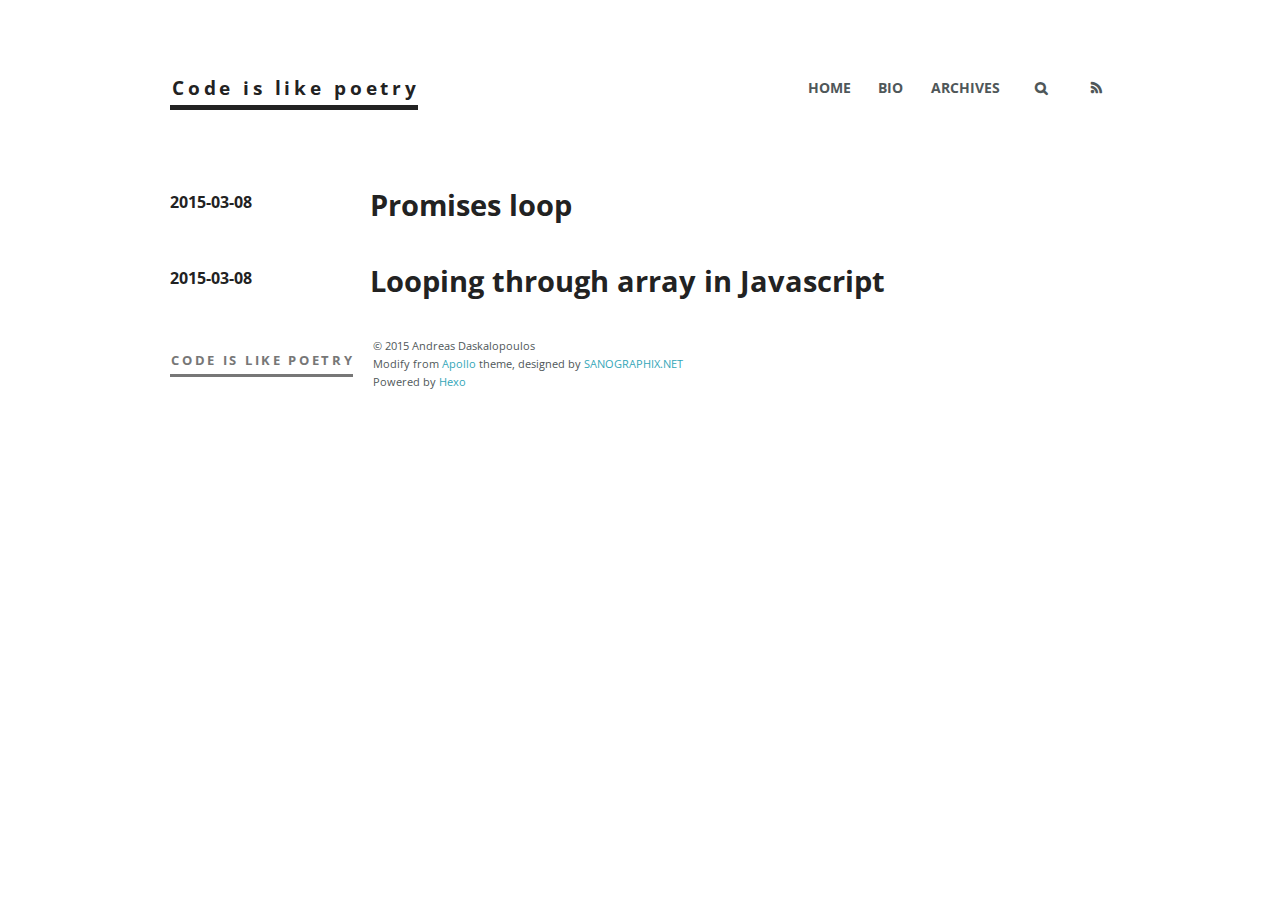
==== commit 637bf609: "Site updated: 2015-03-11 18:06:31" ====
--- a/archives/index.html
+++ b/archives/index.html
@@ -3,19 +3,19 @@
 <head>
   <meta charset="utf-8">
   
-  <title>Code is like poerty</title>
+  <title>Code is like poetry</title>
   <meta name="viewport" content="width=device-width">
   <meta name="description">
 <meta property="og:type" content="website">
-<meta property="og:title" content="Code is like poerty">
+<meta property="og:title" content="Code is like poetry">
 <meta property="og:url" content="http://yoursite.com/archives/index.html">
-<meta property="og:site_name" content="Code is like poerty">
+<meta property="og:site_name" content="Code is like poetry">
 <meta property="og:description">
 <meta name="twitter:card" content="summary">
-<meta name="twitter:title" content="Code is like poerty">
+<meta name="twitter:title" content="Code is like poetry">
 <meta name="twitter:description">
   
-    <link rel="alternative" href="/atom.xml" title="Code is like poerty" type="application/atom+xml">
+    <link rel="alternative" href="/atom.xml" title="Code is like poetry" type="application/atom+xml">
   
   
     <link rel="icon" href="/favicon.png">
@@ -31,7 +31,7 @@
 </div>
 <header id="header">
 	<h1 class="blog-title">
-		<a href="/">Code is like poerty</a>
+		<a href="/">Code is like poetry</a>
 	</h1>
 	<nav class="nav">
 		<ul>
@@ -93,7 +93,7 @@
 </div>
 <footer id="footer">
 	<h1 class="footer-blog-title">
-		<a href="/">Code is like poerty</a>
+		<a href="/">Code is like poetry</a>
 	</h1>
 	<span class="copyright">
 		&copy; 2015 Andreas Daskalopoulos<br>
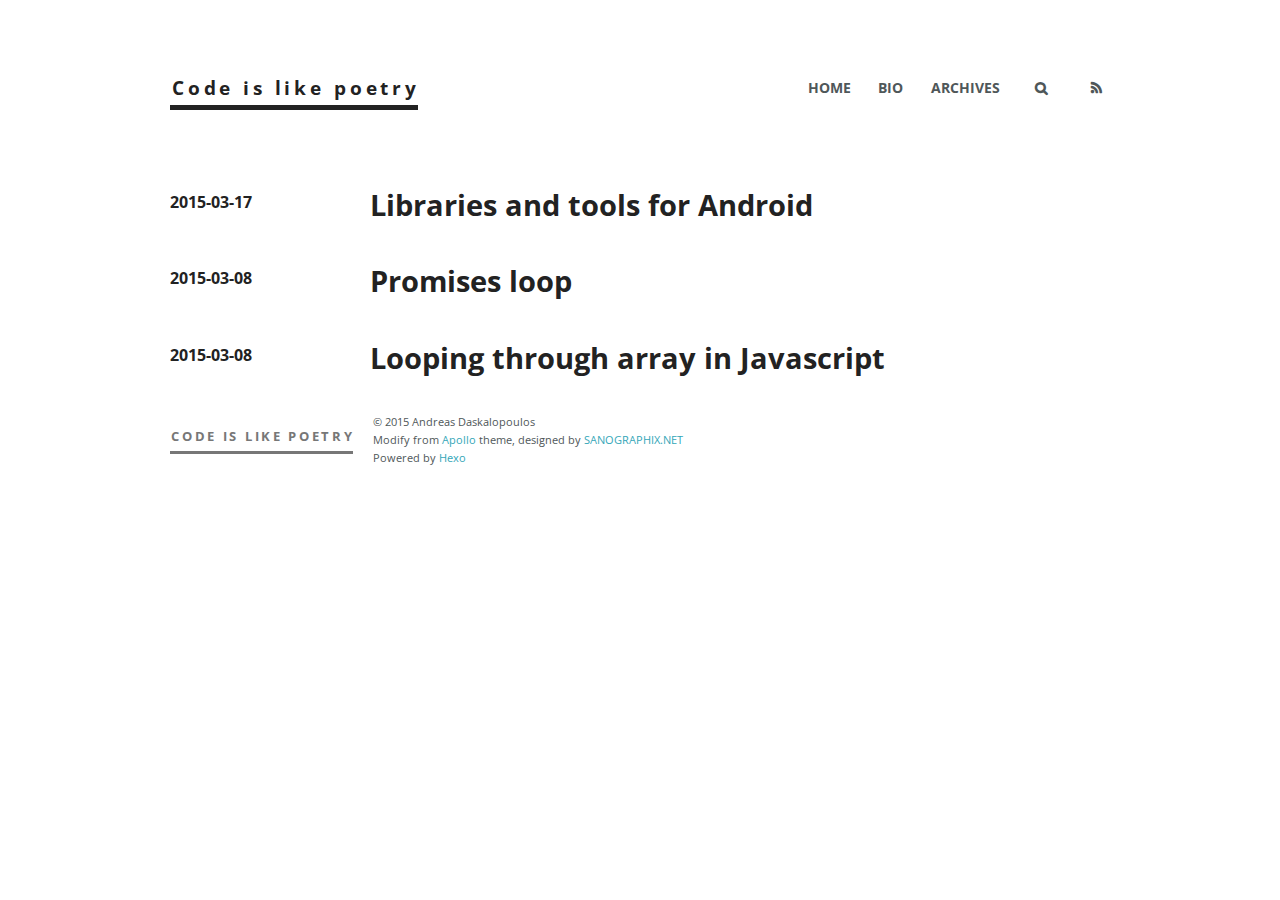
==== commit a5422995: "Site updated: 2015-03-17 12:34:15" ====
--- a/archives/index.html
+++ b/archives/index.html
@@ -47,6 +47,23 @@
     <div id="main">
       
   <div class="archive">
+    
+      <article class="post post">
+        <footer class="entry-meta-header">
+          <span class="meta-elements date">
+            <time datetime="2015-03-17T10:31:52.000Z"><a href="/2015/03/17/Libraries-and-tools-for-Android/">2015-03-17</a></time>
+          </span>
+        </footer>
+        <div class="entry-content">
+          <header>
+            
+              
+                <h1><a href="/2015/03/17/Libraries-and-tools-for-Android/">Libraries and tools for Android</a></h1>
+              
+            
+          </header>
+        </div>
+      </article>
     
       <article class="post post">
         <footer class="entry-meta-header">
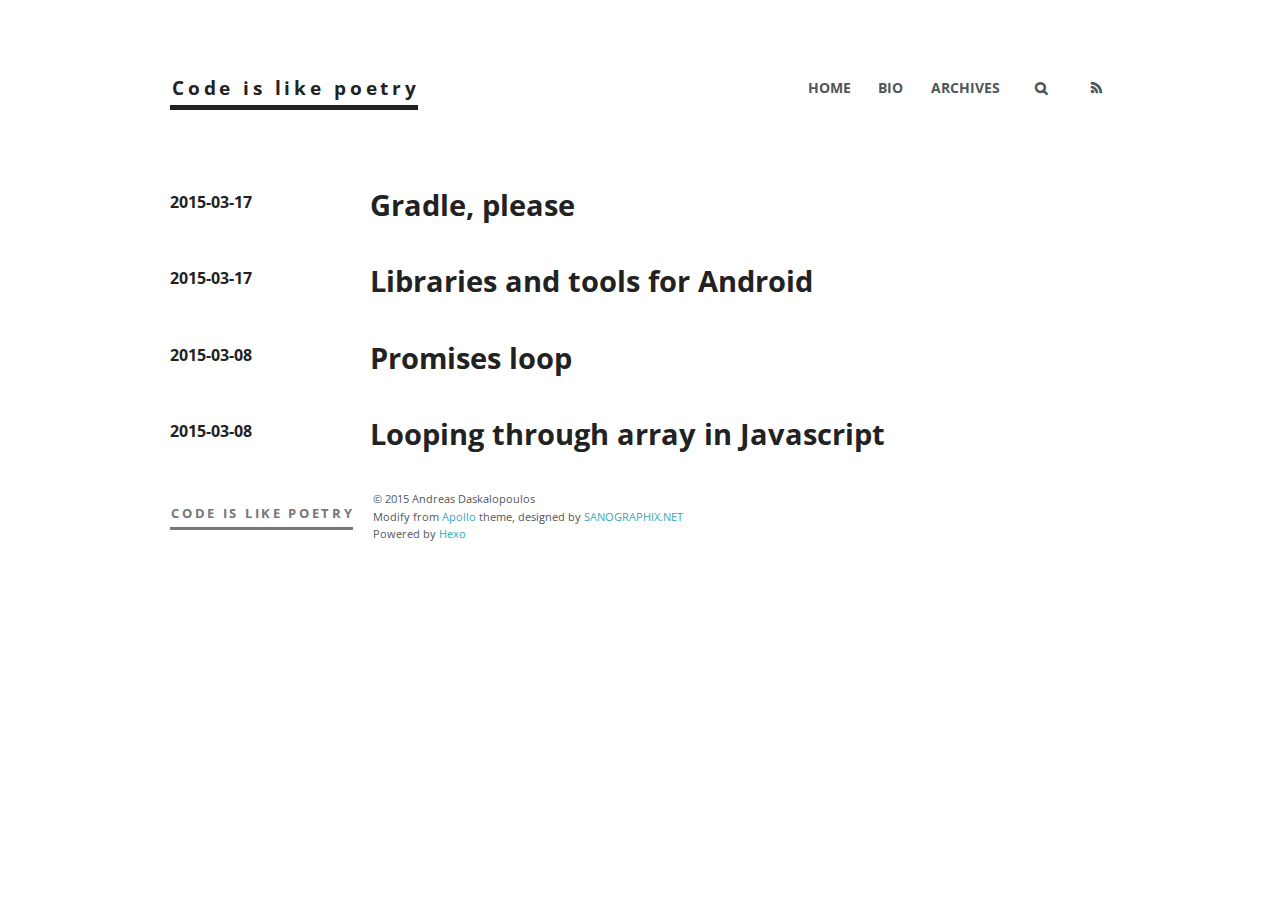
==== commit e6575179: "Site updated: 2015-03-17 23:28:14" ====
--- a/archives/index.html
+++ b/archives/index.html
@@ -47,6 +47,23 @@
     <div id="main">
       
   <div class="archive">
+    
+      <article class="post post">
+        <footer class="entry-meta-header">
+          <span class="meta-elements date">
+            <time datetime="2015-03-17T21:26:27.000Z"><a href="/2015/03/17/Gradle-please/">2015-03-17</a></time>
+          </span>
+        </footer>
+        <div class="entry-content">
+          <header>
+            
+              
+                <h1><a href="/2015/03/17/Gradle-please/">Gradle, please</a></h1>
+              
+            
+          </header>
+        </div>
+      </article>
     
       <article class="post post">
         <footer class="entry-meta-header">
